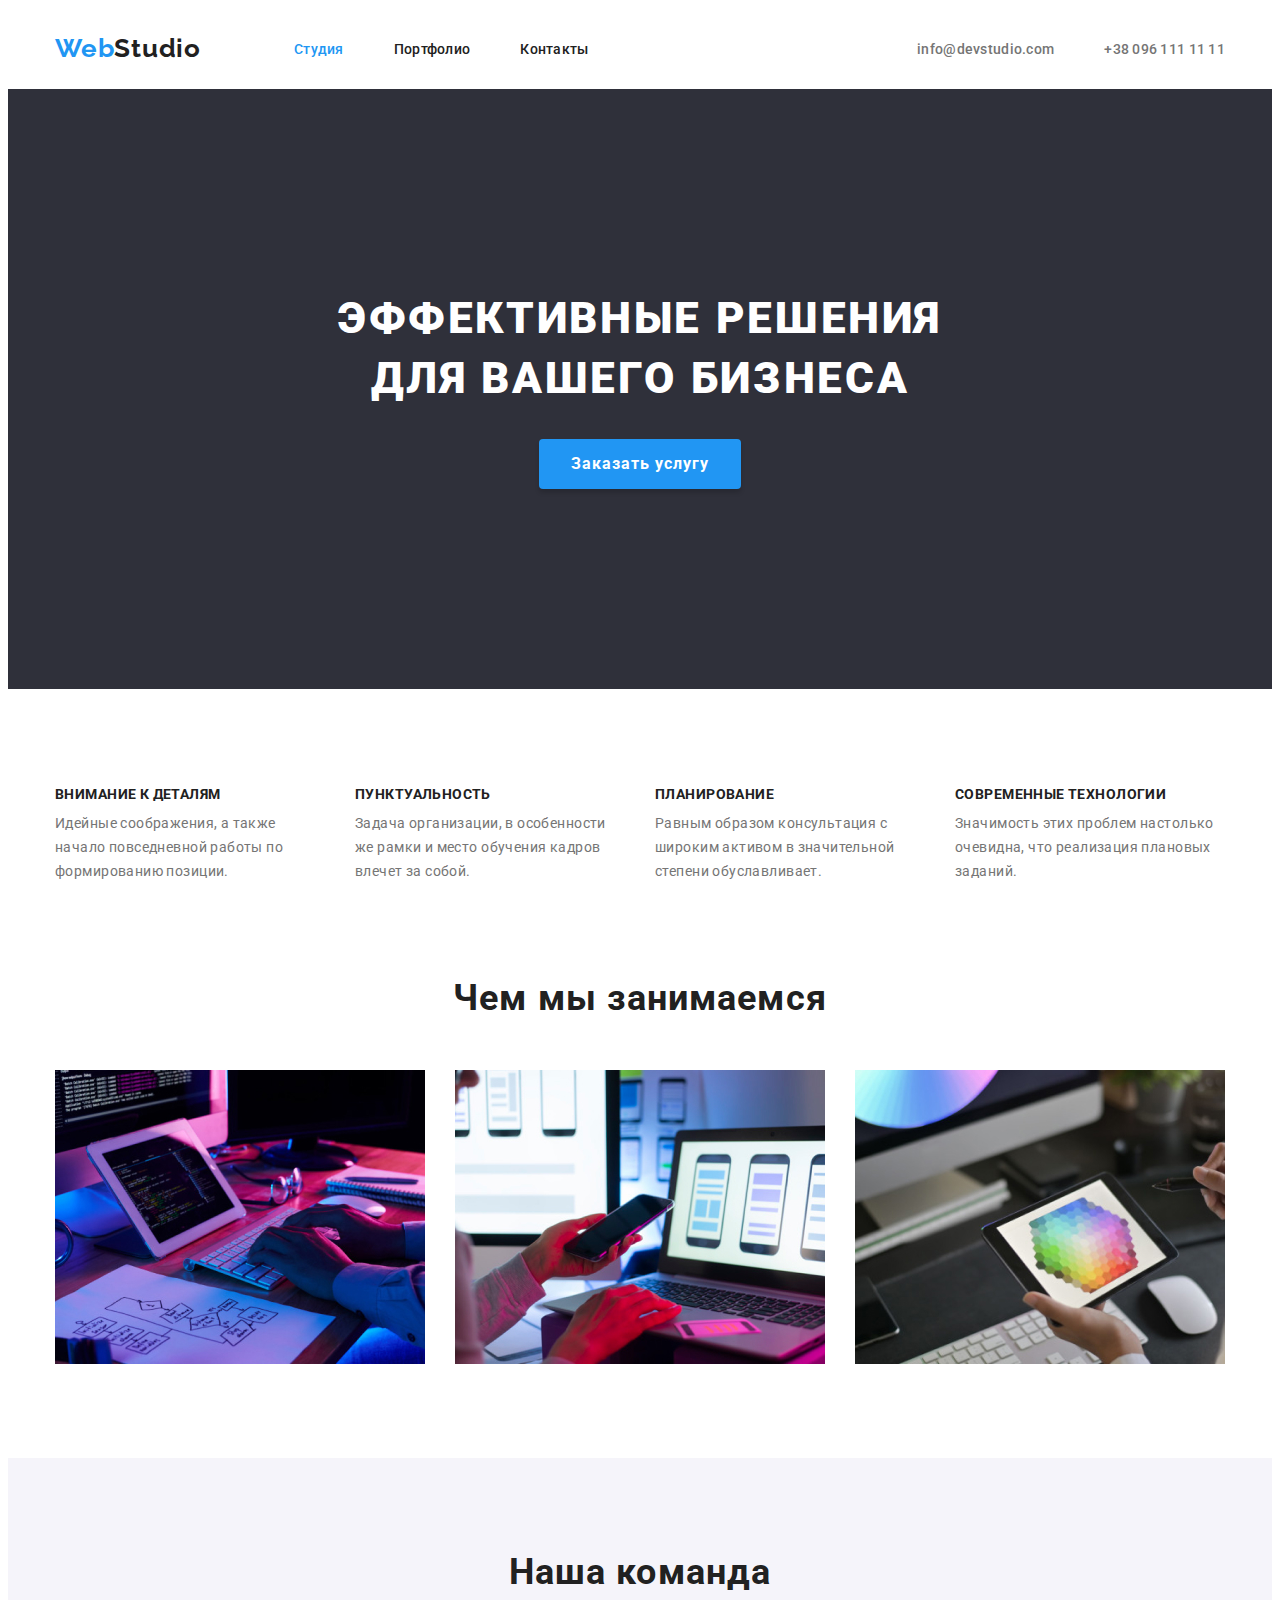
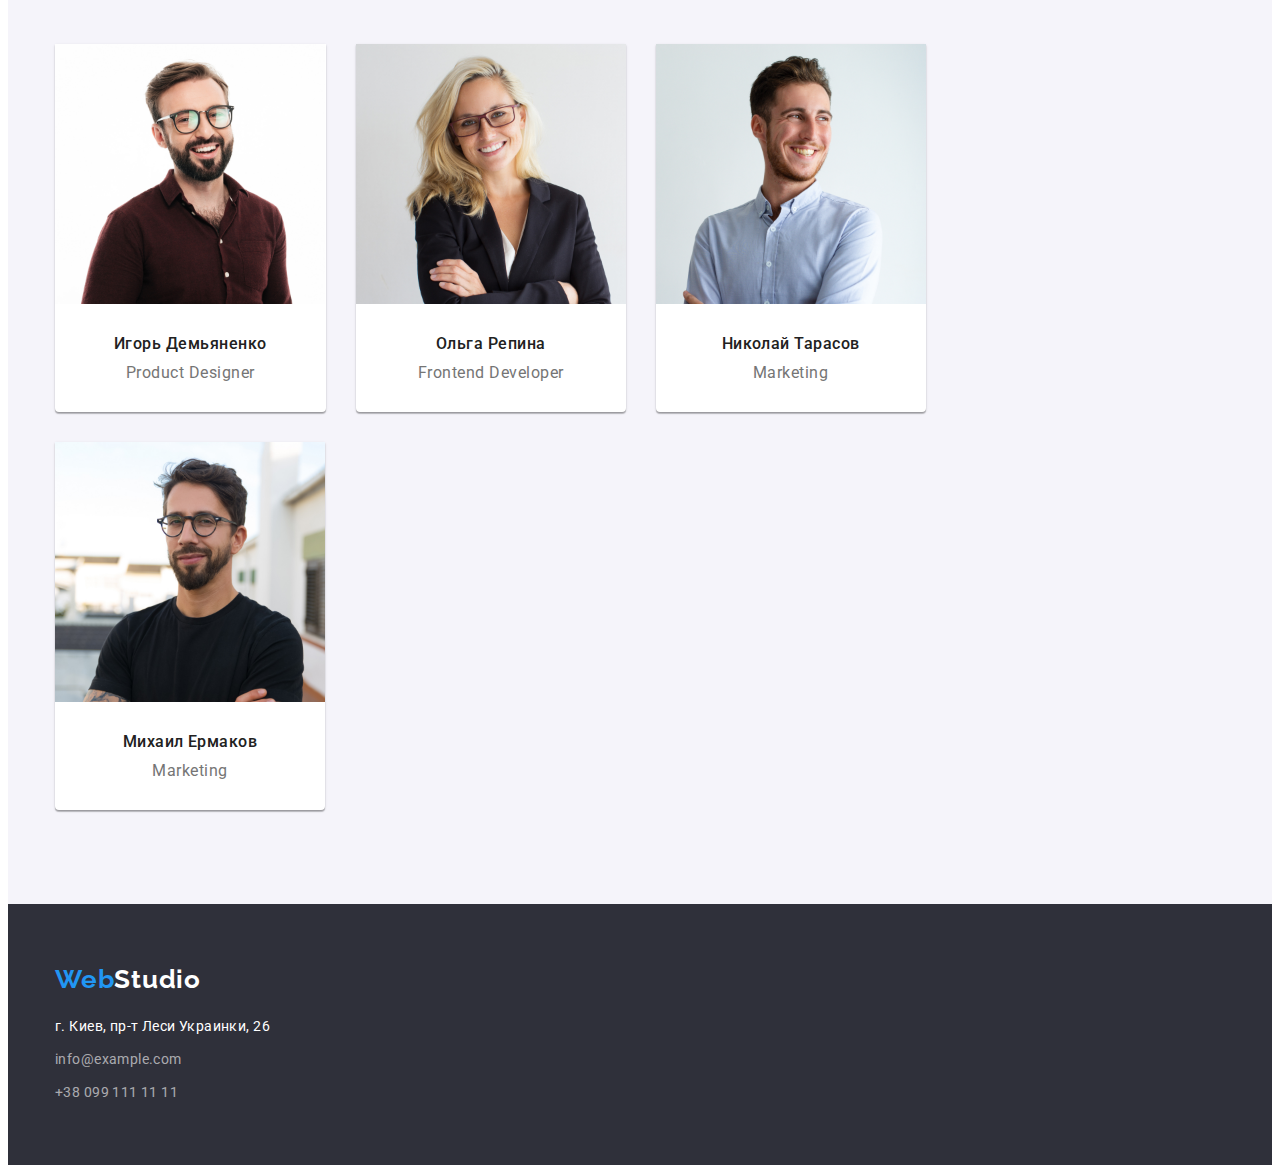
==== index.html @ ead6dd15 "1" ====
<!DOCTYPE html>
<html lang="en">

<head>
  <meta charset="UTF-8">
  <meta name="viewport" content="width=device-width, initial-scale=1.0">
  
  <link rel="preconnect" href="https://fonts.gstatic.com">
  <link href="https://fonts.googleapis.com/css2?family=Raleway:wght@700&family=Roboto:wght@400;500;700;900&display=swap"
    rel="stylesheet">
  
  <link rel="stylesheet" href="https://cdnjs.cloudflare.com/ajax/libs/modern-normalize/1.0.0/modern-normalize.min.css"
    integrity="sha512-ISS7cAi1PEhQ8jnbJpJZMd29NlhNj4AWYyLOSp2CE/CsHxTCu+r+t0D2yoJudVrd0/8fTVPUVDzY5Tvli75u/g=="
    crossorigin="anonymous" />
  
  <title>Главная</title>
  <link rel="stylesheet" href="./css/global.css">
  <link rel="stylesheet" href="./css/index.css">
</head>

<body>
<!-- Header -->
  <header class="page-header">
    <div class="head-container">
      <nav class="header-nav">
    <!-- Лого -->
          <a class="logo-web" href="./index.html">Web<span class="logo-studio-black">Studio</span></a>
    <!-- Навигация -->
          <ul class="nav-list">
            <li><a class="nav-menu current" href="">Студия</a></li>
            <li><a class="nav-menu" href="./Portfolio.html">Портфолио</a></li>
            <li><a class="nav-menu" href="">Контакты</a></li>
          </ul>
      </nav>
<!-- Контакты -->
      <ul class="nav-contacts-list">
        <li><a class="nav-contacts" href="mailto:info@devstudio.com">info@devstudio.com</a></li>
        <li><a class="nav-contacts" href="tel:+380961111111">+38 096 111 11 11</a></li>  
      </ul>
    </div>

  </header>

<!-- Main -->
  <main>
<!-- Hero -->

    <section class="hero">
      <div class="container">
        <h1 class="hero-title" >Эффективные решения для вашего бизнеса</h1>
        <a class="hero-link" href="">Заказать услугу</a>
    </div>
    </section>
  
<!-- Наши принципы -->
  <section class="tenet">
    <div class="container">
      <h2 class="visually-hidden">Наши принципы</h2>
      
      <ul class="tenet-list">

        <li class="tenet-list-items">
          <h2 class="tenet-title">Внимание к деталям</h2>
          <p class="tenet-description">Идейные соображения, а также начало повседневной работы по формированию позиции.</p>
        </li>

        <li class="tenet-list-items">
          <h2 class="tenet-title">Пунктуальность</h2>
          <p class="tenet-description">Задача организации, в особенности же рамки и место обучения кадров влечет за собой.</p>
        </li>

        <li class="tenet-list-items">
          <h2 class="tenet-title">Планирование</h2>
          <p class="tenet-description">Равным образом консультация с широким активом в значительной степени обуславливает.</p>
        </li>

        <li class="tenet-list-items">
          <h2 class="tenet-title">Современные технологии</h2>
          <p class="tenet-description">Значимость этих проблем настолько очевидна, что реализация плановых заданий.</p>
        </li>

      </ul>
    </div>
  </section>
    

<!-- Чем мы занимаемся -->
<section class="activities">
    <div class="container">
      <h2 class="activities-title">Чем мы занимаемся</h2>
      <ul class="activities-photos">
        <li><img class="activities-img" src="./images/3-1.jpg" alt="" width="370"></li>
        <li><img class="activities-img" src="./images/3-2.jpg" alt="" width="370"></li>
        <li><img class="activities-img" src="./images/3-3.jpg" alt="" width="370"></li>
      </ul>
    </div>
    
  </section>

  <!-- Команда -->
  <section class="team">
      <div class="container">
        <h2 class="team-title">Наша команда</h2>
          <ul class="team-list">

        <!-- 1-й член команды -->
            <li class="team-unit">
              <img class="team-unit-img" src="./images/4-1.jpg" alt="фото Игорь Демьяненко" width="270">
              <div class="team-descripion-block">
              
                <h3 class="team-member">Игорь Демьяненко</h3>
                <p class="team-position">Product Designer</p>
              </div>
            </li>

        <!-- 2-й член команды -->
            <li class="team-unit">
              <img class="team-unit-img" src="./images/4-2.jpg" alt="фото Ольга Репина" width="270">
              <div class="team-descripion-block">
              <h3 class="team-member">Ольга Репина</h3>
              <p class="team-position">Frontend Developer</p>
              </div>
            </li>

        <!-- 3-й член команды -->
            <li class="team-unit">
              <img class="team-unit-img" src="./images/4-3.jpg" alt="фото Николай Тарасов" width="270">
              <div class="team-descripion-block">
              <h3 class="team-member">Николай Тарасов</h3>
              <p class="team-position">Marketing</p>
              </div>
            </li>

        <!-- 4-й член команды -->   
            <li class="team-unit">
              <img class="team-unit-img" src="./images/4-4.jpg" alt="фото Михаил Ермаков" width="270">
              <div class="team-descripion-block">
              <h3 class="team-member">Михаил Ермаков</h3>
              <p class="team-position">Marketing</p>
              </div>
            </li>

        <!-- 5-й член команды -->
            <!-- <li class="team-unit">
              <img class="team-unit-img" src="./images/4-4.jpg" alt="фото Михаил Ермаков" width="270">
              <div class="team-descripion-block">
                <h3 class="team-member">Михаил Ермаков</h3>
                <p class="team-position">Marketing</p>
              </div>
            </li> -->
        </ul>
      </div>
  </section>
      
</main>

  <!-- Футер -->
  <footer class="footer-main">
    <div class="footer-container">

      <!-- Логотип -->
        <a class="logo-web-footer" href="./index.html">Web<span class="logo-studio-white">Studio</span></a>
      
      <!-- Адрес -->
        <address class="address-block">
            <span class="footer-address">г. Киев, пр-т Леси Украинки, 26</span> 

                <ul class="footer-address-list"> 
                  <li><a class="footer-mail" href="mailto:info@devstudio.com">info@example.com</a></li>
                  <li><a class="footer-phone" href="tel:+380961111111">+38 099 111 11 11</a></li>
                </ul>
    </address>
    </div>

  </footer>

</body>

</html>
---- css/global.css ----
:root {
  /* Цвет шрифта*/
  --gray-text-color: #757575;
  --black-text-color: #212121;
  --select-color: #2196f3;
  --white-text-color: #ffffff;
  --footer-mail-phone: rgba(255, 255, 255, 0.6);
  /* Цвет фона, кнопок ... */
  --header-border-line: #ececec;
  --background-hero-footer: #2f303a;
  --background-team: #f5f4fa;
  --background-button: #f5f4fa;
  --background-project-list: #ffffff;
  --border-project-list: #eeeeee;
}

*,
*::before,
*::after {
  box-sizing: border-box;
}

body {
  font-family: 'Roboto', sans-serif;
  font-style: normal;
}

img {
  max-width: 100%;
  height: auto;
}

/* Обнуление некоторых стилей */
h1,
h2,
h3,
p,
ul {
  list-style: none;
  margin-top: 0;
  margin-bottom: 0;
  padding-left: 0;
}

a {
  text-decoration: none;
}

/* Эталонный контейнер */
.container {
  width: 1200px;
  padding: 0 15px;
  margin: 0 auto;
  /* outline: 1px solid red; */
}

/* Контейнер шапки */
.page-header {
  padding-top: 25px;
  padding-bottom: 25px;
}

.head-container {
  width: 1200px;
  padding: 0 15px;
  margin: 0 auto;
  display: flex;
  justify-content: space-between;
  /* outline: 1px solid red; */
}

.nav-list,
.nav-contacts-list,
.header-nav {
  display: flex;
  align-items: center;
}

.nav-list li:not(:first-child) {
  margin-left: 50px;
}

.nav-contacts-list li:last-child {
  margin-left: 50px;
}

.visually-hidden {
  position: absolute;
  width: 1px;
  height: 1px;
  margin: -1px;
  border: 0;
  padding: 0;

  white-space: nowrap;
  clip-path: inset(100%);
  clip: rect(0 0 0 0);
  overflow: hidden;
}

.logo-web,
.logo-web-footer,
.logo-studio-black {
  font-family: 'Raleway', sans-serif;
}

.logo-web,
.logo-web-footer {
  font-weight: bold;
  font-size: 26px;
  line-height: 1.19;
  letter-spacing: 0.03em;
  color: var(--select-color);
}

.logo-web {
  margin-right: 93px;
}
.logo-studio-black {
  font-weight: bold;
  font-size: 26px;
  line-height: 1.19;
  letter-spacing: 0.03em;
  color: var(--black-text-color);
}

.nav-menu {
  font-weight: 500;
  font-size: 14px;
  line-height: 1.14;
  letter-spacing: 0.02em;
  color: var(--black-text-color);
}

.nav-menu:hover,
.nav-menu:focus,
.nav-contacts:hover,
.nav-contacts:focus {
  color: var(--select-color);
}

.nav-contacts {
  font-weight: 500;
  font-size: 14px;
  line-height: 1.14;
  letter-spacing: 0.02em;
  color: var(--gray-text-color);
}

/* Footer */

.footer-main {
  background: var(--background-hero-footer);
  padding-top: 60px;
  padding-bottom: 60px;
  display: block;
}

.logo-web-footer {
  margin-bottom: 20;
}

.footer-container {
  display: block;
  width: 1200px;
  margin-right: auto;
  margin-left: auto;
  padding: 0 15px;
  /* outline: 1px solid red; */
}

.address-block {
  margin-top: 20px;
}

.footer-address {
  font-style: normal;
  font-weight: normal;
  font-size: 14px;
  line-height: 1.71;
  letter-spacing: 0.03em;
  color: var(--white-text-color);
  margin-top: 20px;
}
.footer-address-list li {
  margin-top: 9px;
}

/* Стили Footer link */
.footer-mail,
.footer-phone {
  font-weight: normal;
  font-style: normal;
  font-size: 14px;
  line-height: 1.71;
  letter-spacing: 0.03em;
  color: var(--footer-mail-phone);
}
---- css/index.css ----
.head-container {
  display: flex;
  justify-content: space-between;
}

.nav-menu.current {
  color: var(--select-color);
}

.logo-studio-white {
  color: var(--white-text-color);
}

/* Hero */

.hero {
  background-color: var(--background-hero-footer);
  text-align: center;
  padding-top: 200px;
  padding-bottom: 200px;
}

.hero-title {
  width: 696px;
  font-weight: 900;
  font-size: 44px;
  line-height: 1.36;
  letter-spacing: 0.06em;
  text-transform: uppercase;
  color: var(--white-text-color);
  margin-left: auto;
  margin-right: auto;
  margin-bottom: 30px;
}

.hero-link {
  display: inline-block;
  min-width: 200px;
  font-weight: bold;
  font-size: 16px;
  line-height: 1.87;
  letter-spacing: 0.06em;
  color: var(--white-text-color);
  background-color: var(--select-color);
  box-shadow: 0px 4px 4px rgba(0, 0, 0, 0.15);
  border-radius: 4px;
  padding: 10px 32px;
}

/* Наши принципы */

.tenet {
  font-weight: normal;
  font-size: 14px;
  line-height: 1.71;
  letter-spacing: 0.03em;
  padding-top: 94px;
  padding-bottom: 94px;
  color: var(--gray-text-color);
}

.tenet-list {
  display: flex;
}

.tenet-list .tenet-list-items {
  width: 270px;
}

.tenet-list .tenet-list-items:not(:last-child) {
  margin-right: 30px;
}

.tenet-title {
  display: inline-block;
  font-weight: bold;
  font-size: 14px;
  line-height: 1.14;
  letter-spacing: 0.03em;
  text-transform: uppercase;
  color: var(--black-text-color);
  margin-bottom: 10px;
}

.tenet-description {
  font-weight: normal;
  font-size: 14px;
  line-height: 1.71;
  letter-spacing: 0.03em;
}

/* Чем мы занимаемся */

.activities {
  padding-bottom: 94px;
}

.activities-photos {
  display: flex;
  justify-content: space-between;
}

.activities-img {
  display: block;
}

.activities-title,
.team-title {
  font-weight: bold;
  font-size: 36px;
  line-height: 1.16;
  text-align: center;
  letter-spacing: 0.03em;
  color: var(--black-text-color);
  margin-bottom: 50px;
}

/* Команда */
.team {
  background-color: var(--background-team);
  padding-top: 94px;
  padding-bottom: 94px;
}

.team-list {
  display: flex;
  flex-wrap: wrap;
  text-align: center;
  margin-bottom: -30px;
  /* justify-content: space-between; */
}

.team-unit {
  width: calc(1170 - 90) / 4;
  /* height: 368px; */
  background: var(--background-project-list);
  box-shadow: 0px 1px 3px rgba(0, 0, 0, 0.12), 0px 1px 1px rgba(0, 0, 0, 0.14),
    0px 2px 1px rgba(0, 0, 0, 0.2);
  border-radius: 0px 0px 4px 4px;
  margin-right: 30px;
  margin-bottom: 30px;
}

.team-unit-img {
  display: block;
}

/* .team-unit:not(:last-child) */
/* margin-bottom: 30px; */

.team-unit:nth-child(4n) {
  margin-right: 0px;
}
.team-descripion-block {
  padding: 30px 59px;
  /* text-align: center; */
}

.team-member {
  font-weight: 500;
  font-size: 16px;
  line-height: 1.19;
  letter-spacing: 0.03em;
  color: var(--black-text-color);
  margin-bottom: 10px;
}

.team-position {
  font-weight: normal;
  font-size: 16px;
  line-height: 1.19;
  letter-spacing: 0.03em;
  color: var(--gray-text-color);
}
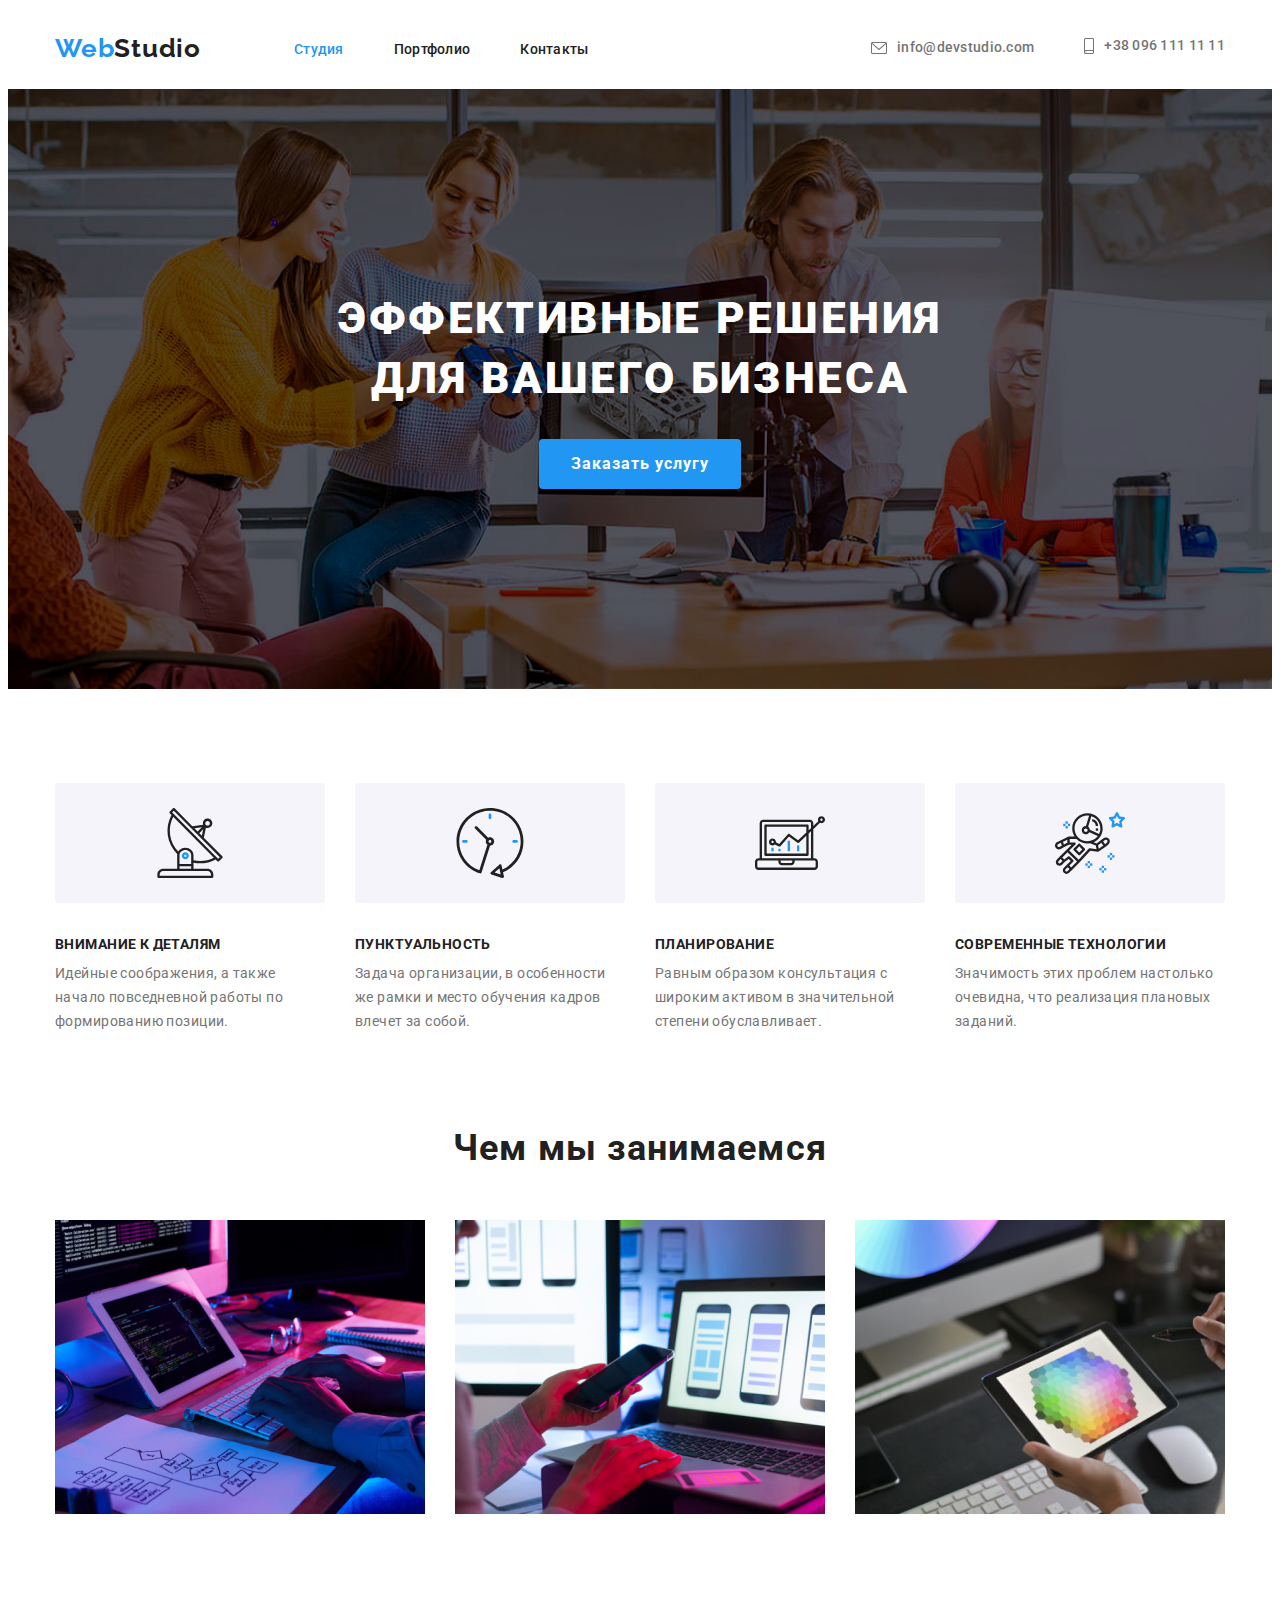
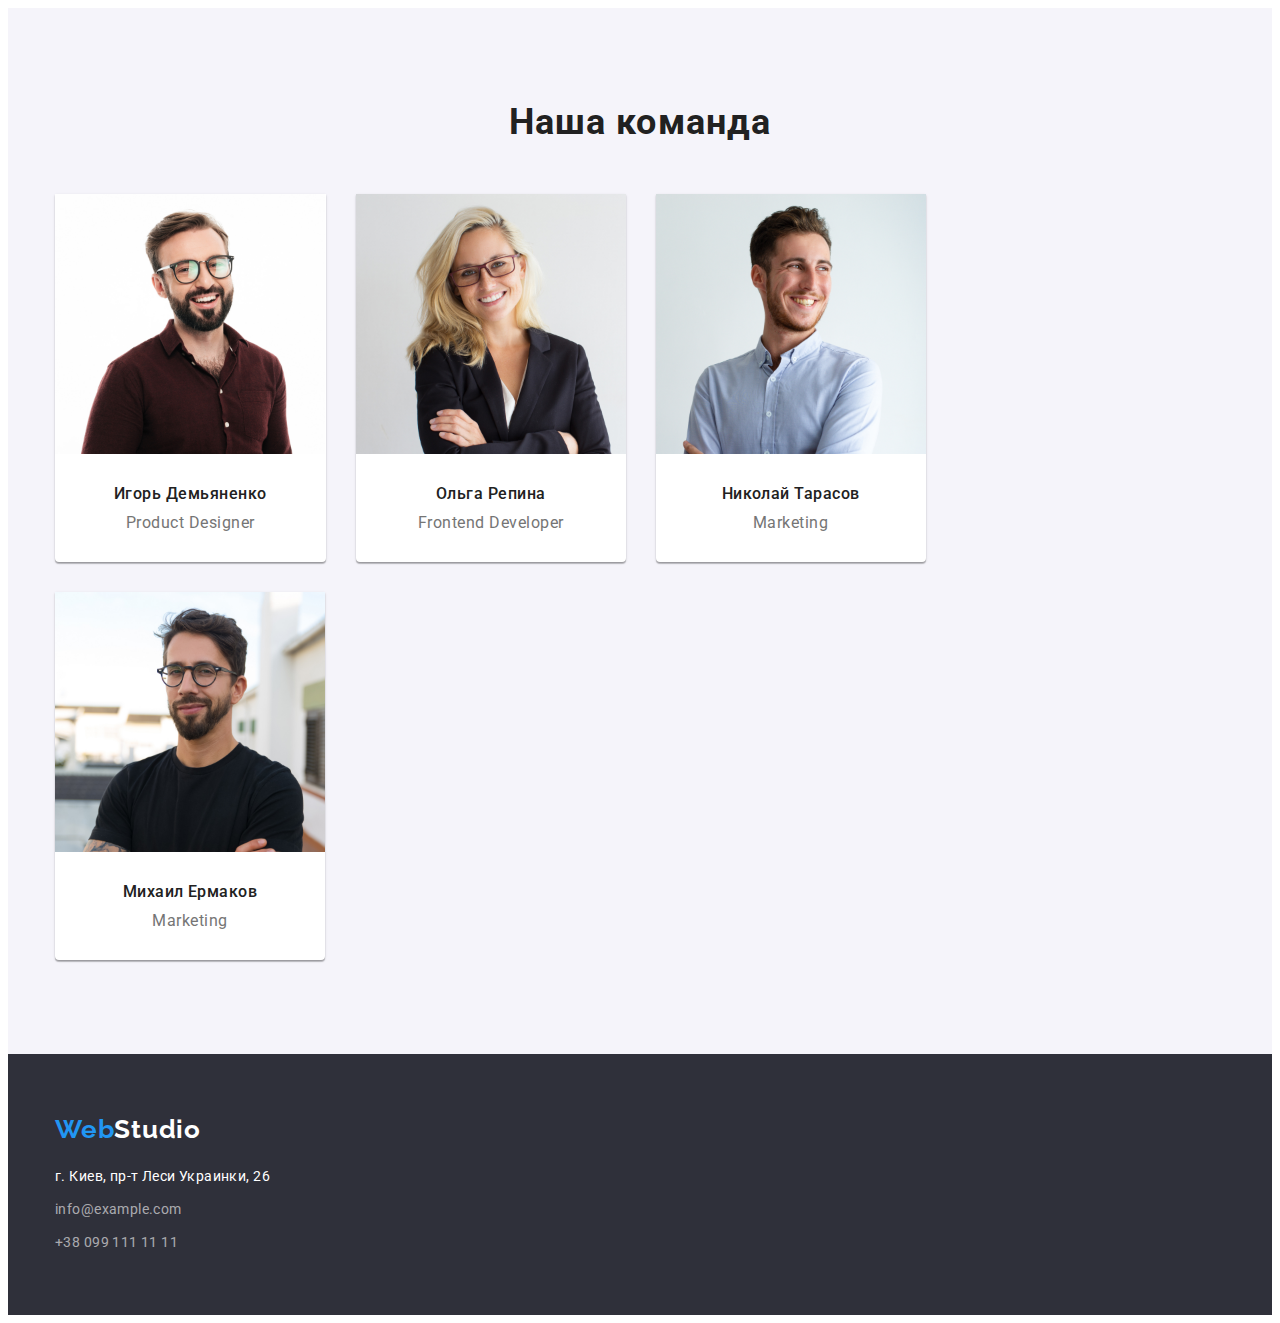
==== commit b60926d0: "1" ====
--- a/index.html
+++ b/index.html
@@ -34,8 +34,8 @@
       </nav>
 <!-- Контакты -->
       <ul class="nav-contacts-list">
-        <li><a class="nav-contacts" href="mailto:info@devstudio.com">info@devstudio.com</a></li>
-        <li><a class="nav-contacts" href="tel:+380961111111">+38 096 111 11 11</a></li>  
+        <li><a class="nav-contacts-mail" href="mailto:info@devstudio.com">info@devstudio.com</a></li>
+        <li><a class="nav-contacts-phone" href="tel:+380961111111">+38 096 111 11 11</a></li>  
       </ul>
     </div>
 
@@ -43,8 +43,8 @@
 
 <!-- Main -->
   <main>
+
 <!-- Hero -->
-
     <section class="hero">
       <div class="container">
         <h1 class="hero-title" >Эффективные решения для вашего бизнеса</h1>
@@ -59,22 +59,22 @@
       
       <ul class="tenet-list">
 
-        <li class="tenet-list-items">
+        <li class="tenet-list-items antenna">
           <h2 class="tenet-title">Внимание к деталям</h2>
           <p class="tenet-description">Идейные соображения, а также начало повседневной работы по формированию позиции.</p>
         </li>
 
-        <li class="tenet-list-items">
+        <li class="tenet-list-items clock">
           <h2 class="tenet-title">Пунктуальность</h2>
           <p class="tenet-description">Задача организации, в особенности же рамки и место обучения кадров влечет за собой.</p>
         </li>
 
-        <li class="tenet-list-items">
+        <li class="tenet-list-items diagram">
           <h2 class="tenet-title">Планирование</h2>
           <p class="tenet-description">Равным образом консультация с широким активом в значительной степени обуславливает.</p>
         </li>
 
-        <li class="tenet-list-items">
+        <li class="tenet-list-items astronaut">
           <h2 class="tenet-title">Современные технологии</h2>
           <p class="tenet-description">Значимость этих проблем настолько очевидна, что реализация плановых заданий.</p>
         </li>
--- a/css/global.css
+++ b/css/global.css
@@ -132,14 +132,10 @@
   color: var(--black-text-color);
 }
 
-.nav-menu:hover,
-.nav-menu:focus,
-.nav-contacts:hover,
-.nav-contacts:focus {
-  color: var(--select-color);
-}
-
-.nav-contacts {
+.nav-contacts-mail,
+.nav-contacts-phone {
+  display: inline-flex;
+  align-items: center;
   font-weight: 500;
   font-size: 14px;
   line-height: 1.14;
@@ -147,7 +143,49 @@
   color: var(--gray-text-color);
 }
 
-/* Footer */
+.nav-contacts-mail::before {
+  content: '';
+  width: 16px;
+  height: 12px;
+  /* background-color: red; */
+  background-size: contain;
+  background-repeat: no-repeat;
+  background-image: url(../images/icons/email.svg);
+  margin-right: 10px;
+}
+
+.nav-contacts-phone::before {
+  content: '';
+  width: 10px;
+  height: 16px;
+  /* background-color: red; */
+  background-size: contain;
+  background-repeat: no-repeat;
+  background-image: url(../images/icons/smartphone.svg);
+  margin-right: 10px;
+}
+
+.nav-menu:hover,
+.nav-menu:focus,
+.nav-contacts-mail:hover,
+.nav-contacts-mail:focus,
+.nav-contacts-phone:hover,
+.nav-contacts-phone:focus
+/* .nav-contacts::before:hover { */ {
+  color: var(--select-color);
+}
+
+/* .nav-contacts-mail:hover::before {
+  background-image: url(../images/icons/email-selected2.svg);
+  background-repeat: no-repeat;
+  align-items: center;
+}
+
+.nav-contacts-phone:hover::before {
+  background-image: url(../images/icons/smartphone-selected.svg);
+  background-repeat: no-repeat;
+  align-items: center;
+} */
 
 .footer-main {
   background: var(--background-hero-footer);
--- a/css/index.css
+++ b/css/index.css
@@ -15,6 +15,12 @@
 
 .hero {
   background-color: var(--background-hero-footer);
+  background-image: linear-gradient(rgba(0, 0, 0, 40%), rgba(0, 0, 0, 40%)),
+    url(../images/background/background-hero.jpg);
+  max-width: 1600px;
+  margin: auto;
+  background-repeat: no-repeat;
+  background-position: center;
   text-align: center;
   padding-top: 200px;
   padding-bottom: 200px;
@@ -71,6 +77,34 @@
   margin-right: 30px;
 }
 
+.tenet-list-items::before {
+  content: '';
+  display: block;
+  height: 120px;
+  border-radius: 4px;
+  margin-bottom: 30px;
+  background-color: #f5f4fa;
+  background-repeat: no-repeat;
+  background-position: center;
+  background-size: 70px 70px;
+}
+
+.antenna::before {
+  background-image: url(../images/icons/antenna1.svg);
+}
+
+.clock::before {
+  background-image: url(../images/icons/clock.svg);
+}
+
+.diagram::before {
+  background-image: url(../images/icons/diagram.svg);
+}
+
+.astronaut::before {
+  background-image: url(../images/icons/astronaut.svg);
+}
+
 .tenet-title {
   display: inline-block;
   font-weight: bold;
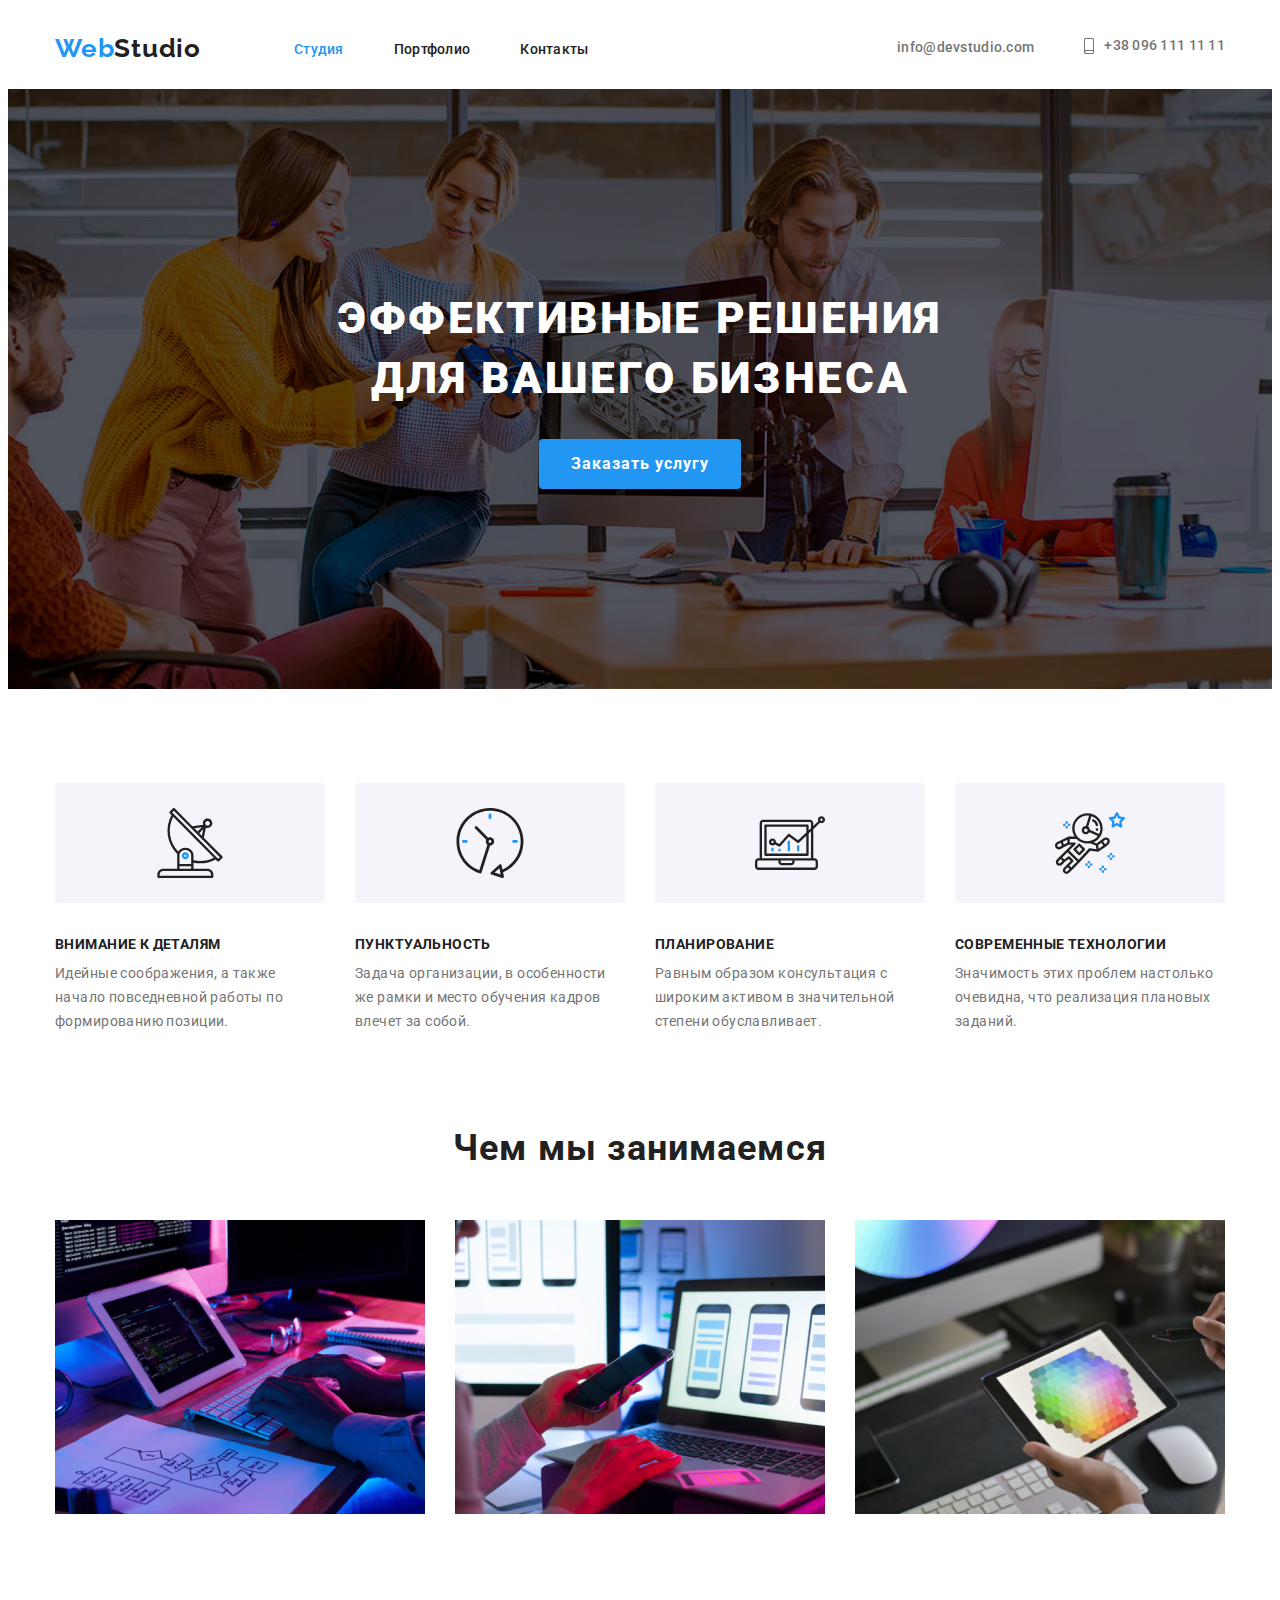
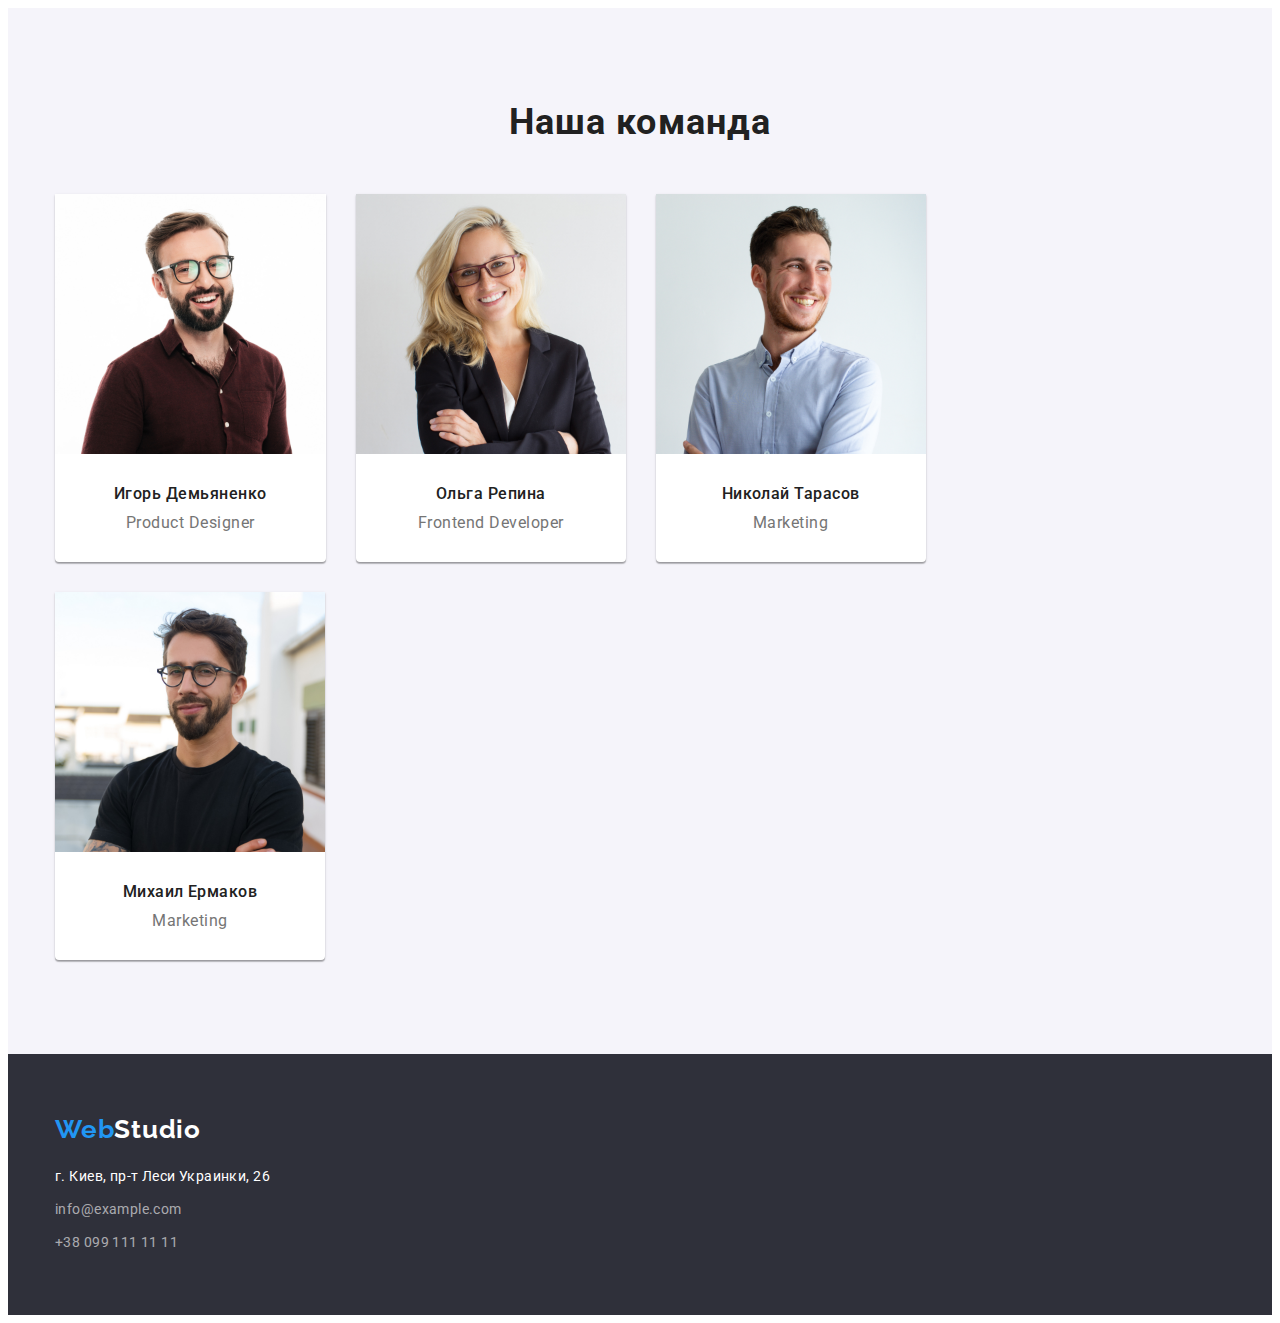
==== commit e63ba0f7: "1" ====
--- a/index.html
+++ b/index.html
@@ -34,7 +34,12 @@
       </nav>
 <!-- Контакты -->
       <ul class="nav-contacts-list">
-        <li><a class="nav-contacts-mail" href="mailto:info@devstudio.com">info@devstudio.com</a></li>
+        <li><a class="nav-contacts-mail" href="mailto:info@devstudio.com">
+          <svg width="16" height="12" viewBox="0 0 16 12" fill="none" xmlns="http://www.w3.org/2000/svg">
+            <path
+              d="M14.5 0H1.50001C0.672854 0 0 0.672853 0 1.50001V10.5C0 11.3271 0.672854 12 1.50001 12H14.5C15.3271 12 16 11.3271 16 10.5V1.50001C16 0.672853 15.3271 0 14.5 0ZM14.5 0.999994C14.5679 0.999994 14.6325 1.01409 14.6916 1.0387L8 6.83838L1.30833 1.0387C1.36742 1.01412 1.43204 0.999994 1.49998 0.999994H14.5ZM14.5 11H1.50001C1.22414 11 0.999996 10.7759 0.999996 10.5V2.09521L7.67236 7.87792C7.76661 7.95944 7.8833 7.99999 8 7.99999C8.1167 7.99999 8.23339 7.95948 8.32764 7.87792L15 2.09521V10.5C15 10.7759 14.7759 11 14.5 11Z" />
+          </svg>
+          info@devstudio.com</a></li>
         <li><a class="nav-contacts-phone" href="tel:+380961111111">+38 096 111 11 11</a></li>  
       </ul>
     </div>
--- a/css/index.css
+++ b/css/index.css
@@ -18,7 +18,8 @@
   background-image: linear-gradient(rgba(0, 0, 0, 40%), rgba(0, 0, 0, 40%)),
     url(../images/background/background-hero.jpg);
   max-width: 1600px;
-  margin: auto;
+  margin-left: auto;
+  margin-right: auto;
   background-repeat: no-repeat;
   background-position: center;
   text-align: center;
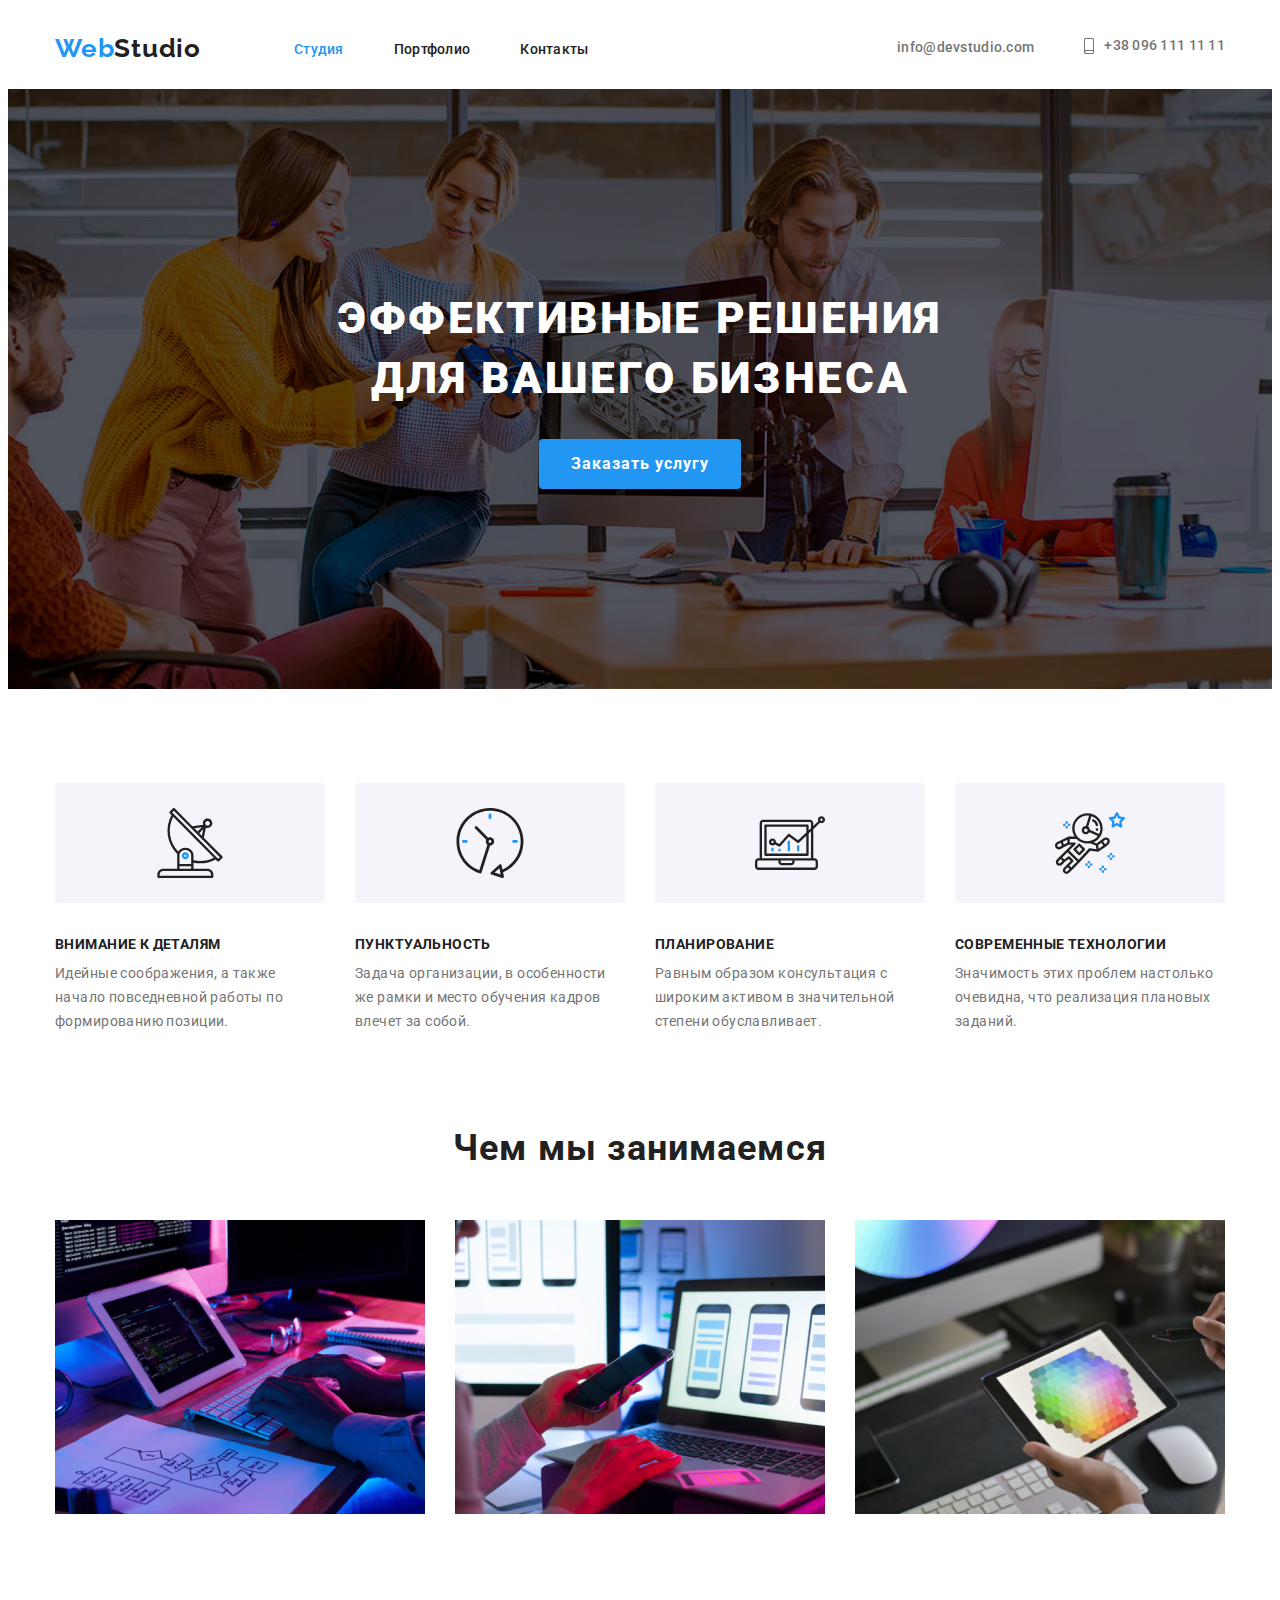
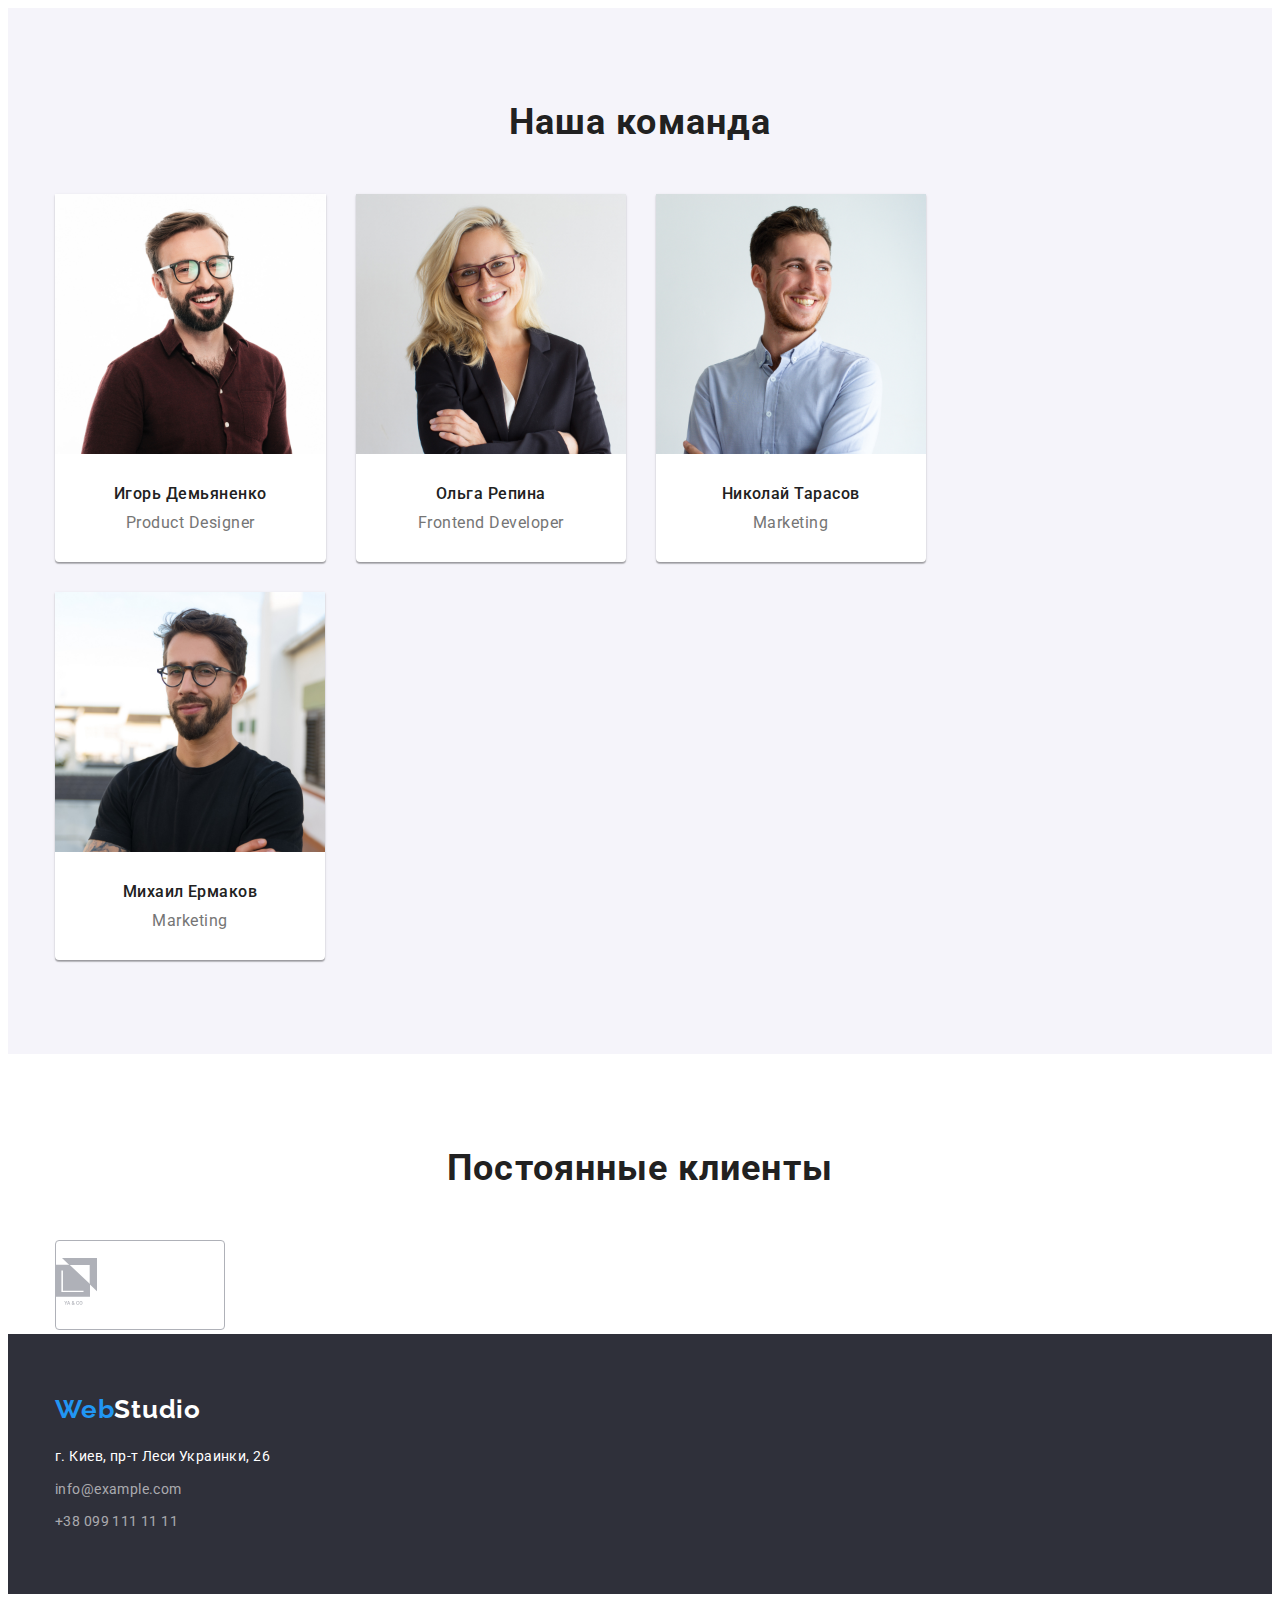
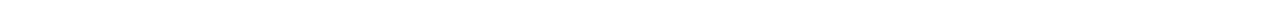
==== commit 81914c37: "1" ====
--- a/index.html
+++ b/index.html
@@ -156,7 +156,29 @@
         </ul>
       </div>
   </section>
-      
+
+  <!-- Постоянные клиенты -->
+  <section class="clients">
+    <div class="container">
+      <h2 class="clients-title">Постоянные клиенты</h2>
+      <ul class="clients-list">
+        <li>
+          <a class="client-link" href="">
+          <img src="./images/icons/client1.svg" alt="Клиент 1"> 
+          </a>
+        </li>
+        <li></li>
+        <li></li>
+        <li></li>
+        <li></li>
+        <li></li>
+      </ul>
+
+    </div>
+
+  </section>
+
+
 </main>
 
   <!-- Футер -->
--- a/css/index.css
+++ b/css/index.css
@@ -140,7 +140,8 @@
 }
 
 .activities-title,
-.team-title {
+.team-title,
+.clients-title {
   font-weight: bold;
   font-size: 36px;
   line-height: 1.16;
@@ -207,3 +208,23 @@
   letter-spacing: 0.03em;
   color: var(--gray-text-color);
 }
+
+/* Клиенты */
+
+.clients {
+  padding: 94px 0;
+}
+
+.clients-list {
+  display: flexbox;
+}
+
+.clients-list {
+  width: 170px;
+  height: 90px;
+  border: 1px solid #afb1b8;
+  box-sizing: border-box;
+  border-radius: 4px;
+  align-content: center;
+  position: absolute;
+}
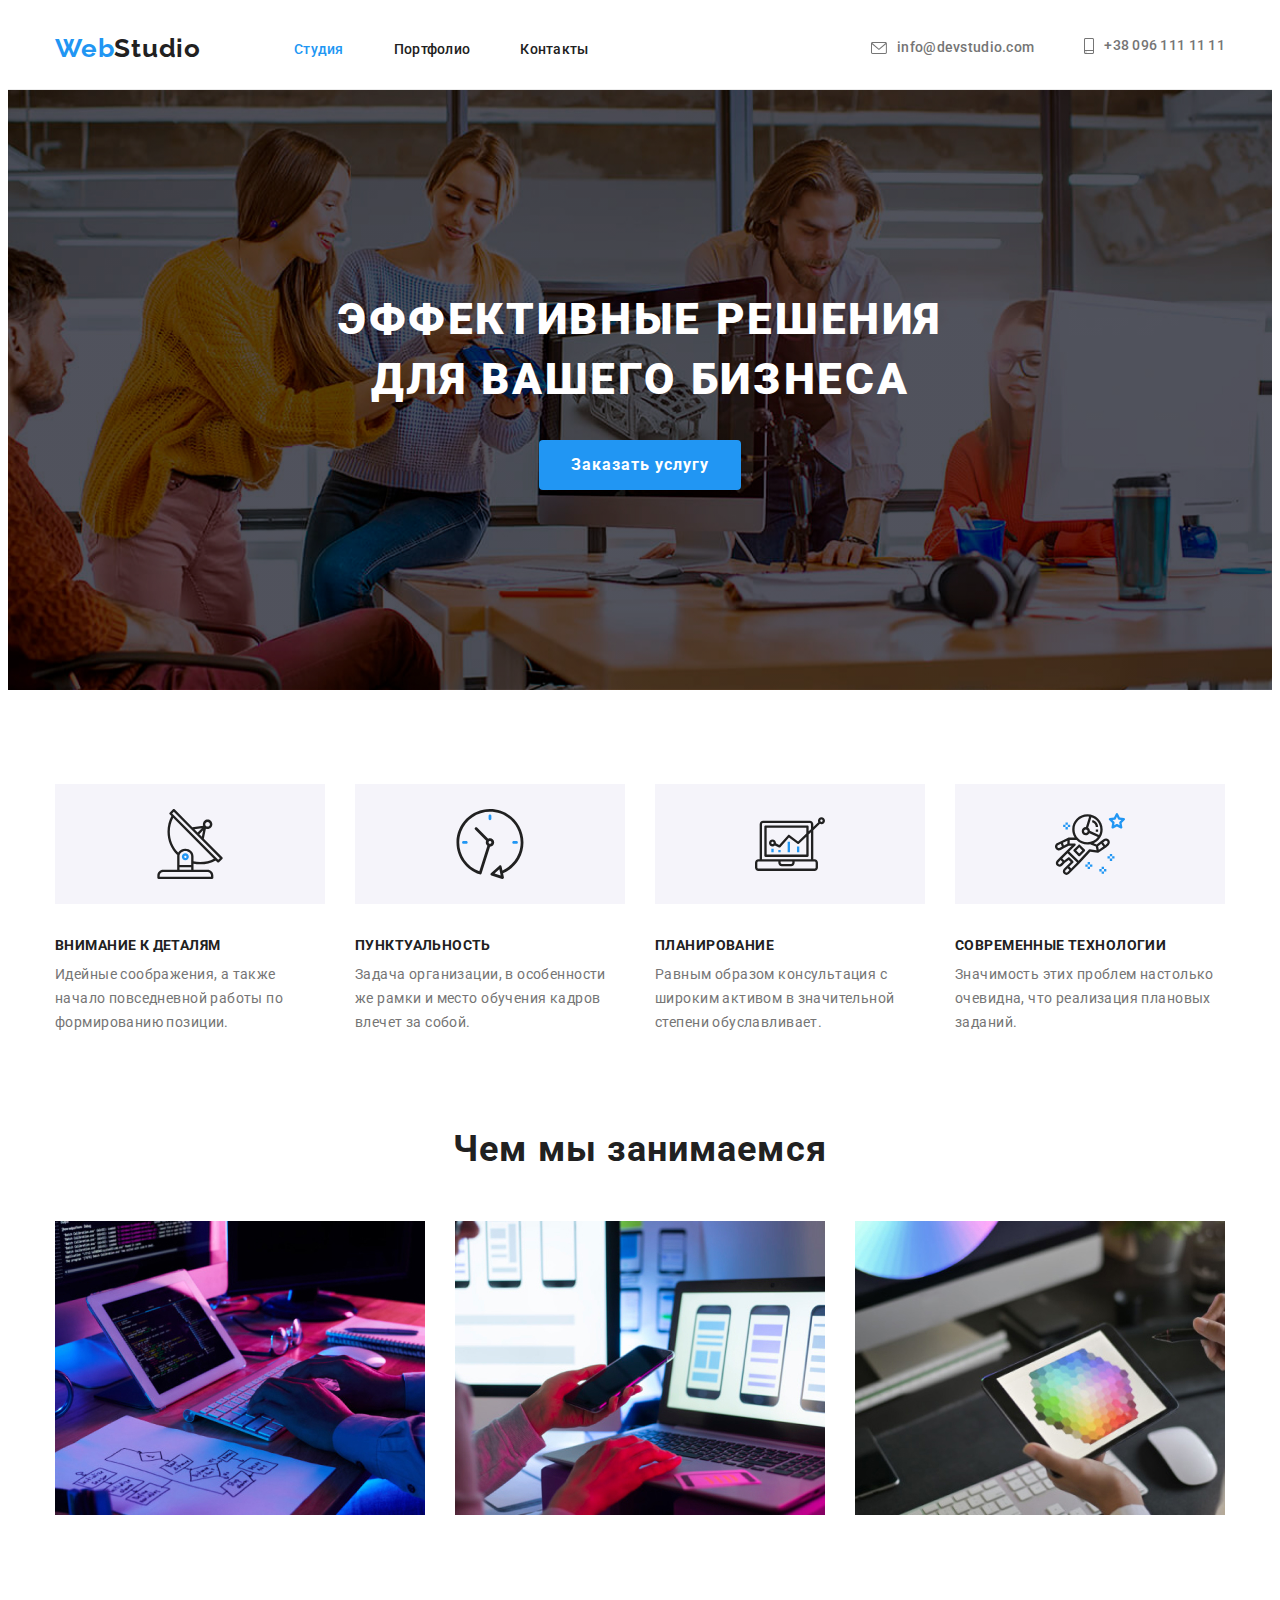
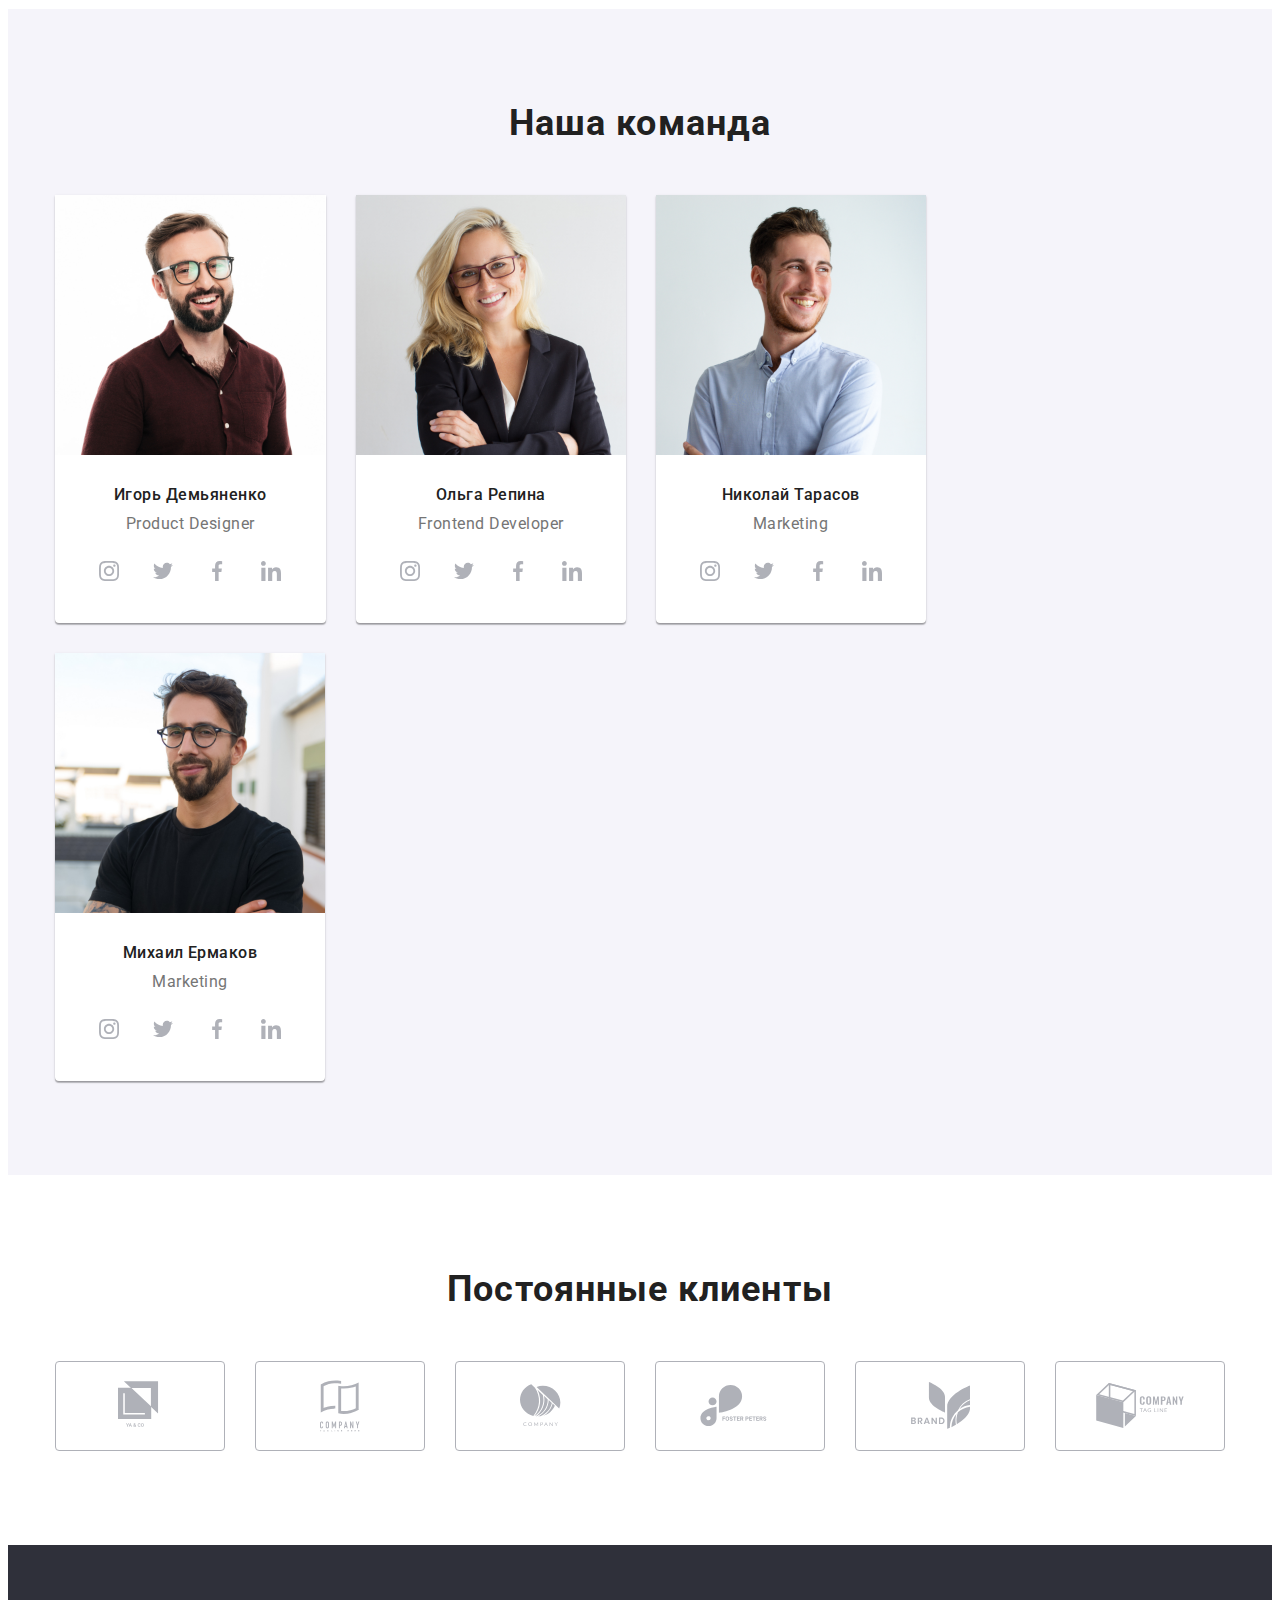
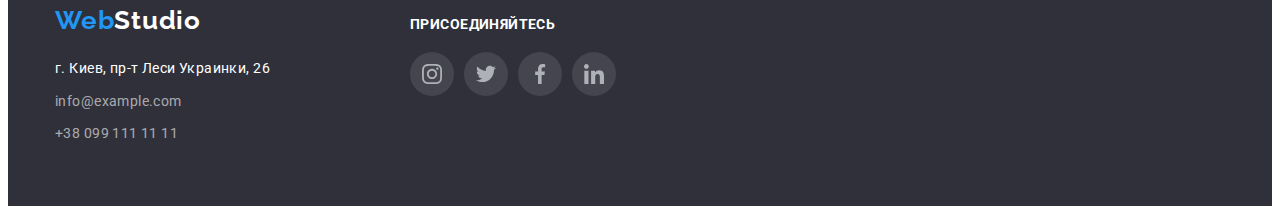
==== commit 62c09b66: "part3" ====
--- a/index.html
+++ b/index.html
@@ -14,8 +14,7 @@
     crossorigin="anonymous" />
   
   <title>Главная</title>
-  <link rel="stylesheet" href="./css/global.css">
-  <link rel="stylesheet" href="./css/index.css">
+  <link rel="stylesheet" href="./css/styles.css">
 </head>
 
 <body>
@@ -35,12 +34,15 @@
 <!-- Контакты -->
       <ul class="nav-contacts-list">
         <li><a class="nav-contacts-mail" href="mailto:info@devstudio.com">
-          <svg width="16" height="12" viewBox="0 0 16 12" fill="none" xmlns="http://www.w3.org/2000/svg">
-            <path
-              d="M14.5 0H1.50001C0.672854 0 0 0.672853 0 1.50001V10.5C0 11.3271 0.672854 12 1.50001 12H14.5C15.3271 12 16 11.3271 16 10.5V1.50001C16 0.672853 15.3271 0 14.5 0ZM14.5 0.999994C14.5679 0.999994 14.6325 1.01409 14.6916 1.0387L8 6.83838L1.30833 1.0387C1.36742 1.01412 1.43204 0.999994 1.49998 0.999994H14.5ZM14.5 11H1.50001C1.22414 11 0.999996 10.7759 0.999996 10.5V2.09521L7.67236 7.87792C7.76661 7.95944 7.8833 7.99999 8 7.99999C8.1167 7.99999 8.23339 7.95948 8.32764 7.87792L15 2.09521V10.5C15 10.7759 14.7759 11 14.5 11Z" />
+          <svg class="mail-icon">
+            <use href="./images/icons/icons.svg#email"></use>
           </svg>
           info@devstudio.com</a></li>
-        <li><a class="nav-contacts-phone" href="tel:+380961111111">+38 096 111 11 11</a></li>  
+        <li><a class="nav-contacts-phone" href="tel:+380961111111">
+          <svg class="phone-icon">
+            <use href="./images/icons/icons.svg#smartphone"></use>
+          </svg>
+          +38 096 111 11 11</a></li>  
       </ul>
     </div>
 
@@ -64,22 +66,42 @@
       
       <ul class="tenet-list">
 
-        <li class="tenet-list-items antenna">
+        <li class="tenet-list-items">
+         <div class="tenet-picture">
+           <svg class="tenet-svg" width="70" height="70">
+             <use href="./images/icons/icons.svg#antenna1"></use>
+           </svg>
+         </div>
           <h2 class="tenet-title">Внимание к деталям</h2>
           <p class="tenet-description">Идейные соображения, а также начало повседневной работы по формированию позиции.</p>
         </li>
 
-        <li class="tenet-list-items clock">
+        <li class="tenet-list-items">
+          <div class="tenet-picture">
+            <svg class="tenet-svg" width="70" height="70">
+              <use href="./images/icons/icons.svg#clock"></use>
+            </svg>
+          </div>
           <h2 class="tenet-title">Пунктуальность</h2>
           <p class="tenet-description">Задача организации, в особенности же рамки и место обучения кадров влечет за собой.</p>
         </li>
 
-        <li class="tenet-list-items diagram">
+        <li class="tenet-list-items">
+          <div class="tenet-picture">
+            <svg class="tenet-svg" width="70" height="70">
+              <use href="./images/icons/icons.svg#diagram"></use>
+            </svg>
+          </div>
           <h2 class="tenet-title">Планирование</h2>
           <p class="tenet-description">Равным образом консультация с широким активом в значительной степени обуславливает.</p>
         </li>
 
-        <li class="tenet-list-items astronaut">
+        <li class="tenet-list-items">
+          <div class="tenet-picture">
+            <svg class="tenet-svg" width="70" height="70">
+              <use href="./images/icons/icons.svg#astronaut"></use>
+            </svg>
+          </div>
           <h2 class="tenet-title">Современные технологии</h2>
           <p class="tenet-description">Значимость этих проблем настолько очевидна, что реализация плановых заданий.</p>
         </li>
@@ -116,7 +138,44 @@
                 <h3 class="team-member">Игорь Демьяненко</h3>
                 <p class="team-position">Product Designer</p>
               </div>
-            </li>
+            
+
+              <ul class="social-icons">
+                <li class="social-icons-item">
+                  <a class="social-icons-link" href="">
+                    <svg class="social-icons-svg" width="20" height="20">
+                        <use href="./images/icons/icons.svg#instagram"></use>
+                    </svg>
+                  </a>
+                </li>
+
+                <li class="social-icons-item">
+                  <a class="social-icons-link" href="">
+                    <svg class="social-icons-svg" width="20" height="20">
+                      <use href="./images/icons/icons.svg#twitter"></use>
+                    </svg>
+                  </a>
+                </li>
+
+                <li class="social-icons-item">
+                  <a class="social-icons-link" href="">
+                    <svg class="social-icons-svg"  width="20" height="20">
+                      <use href="./images/icons/icons.svg#facebook"></use>
+                    </svg>
+                  </a>
+                </li>
+
+                <li class="social-icons-item">
+                  <a class="social-icons-link" href="">
+                    <svg class="social-icons-svg"  width="20" height="20">
+                      <use href="./images/icons/icons.svg#linkedin"></use>
+                    </svg>
+                  </a>
+                </li>
+              </ul>
+              </li>
+              
+
 
         <!-- 2-й член команды -->
             <li class="team-unit">
@@ -125,6 +184,40 @@
               <h3 class="team-member">Ольга Репина</h3>
               <p class="team-position">Frontend Developer</p>
               </div>
+              <ul class="social-icons">
+                <li class="social-icons-item">
+                  <a class="social-icons-link" href="">
+                    <svg class="social-icons-svg" width="20" height="20">
+                      <use href="./images/icons/icons.svg#instagram"></use>
+                    </svg>
+                  </a>
+                </li>
+              
+                <li class="social-icons-item">
+                  <a class="social-icons-link" href="">
+                    <svg class="social-icons-svg" width="20" height="20">
+                      <use href="./images/icons/icons.svg#twitter"></use>
+                    </svg>
+                  </a>
+                </li>
+              
+                <li class="social-icons-item">
+                  <a class="social-icons-link" href="">
+                    <svg class="social-icons-svg" width="20" height="20">
+                      <use href="./images/icons/icons.svg#facebook"></use>
+                    </svg>
+                  </a>
+                </li>
+              
+                <li class="social-icons-item">
+                  <a class="social-icons-link" href="">
+                    <svg class="social-icons-svg" width="20" height="20">
+                      <use href="./images/icons/icons.svg#linkedin"></use>
+                    </svg>
+                  </a>
+                </li>
+              </ul>
+
             </li>
 
         <!-- 3-й член команды -->
@@ -134,6 +227,41 @@
               <h3 class="team-member">Николай Тарасов</h3>
               <p class="team-position">Marketing</p>
               </div>
+
+              <ul class="social-icons">
+                <li class="social-icons-item">
+                  <a class="social-icons-link" href="">
+                    <svg class="social-icons-svg" width="20" height="20">
+                      <use href="./images/icons/icons.svg#instagram"></use>
+                    </svg>
+                  </a>
+                </li>
+              
+                <li class="social-icons-item">
+                  <a class="social-icons-link" href="">
+                    <svg class="social-icons-svg" width="20" height="20">
+                      <use href="./images/icons/icons.svg#twitter"></use>
+                    </svg>
+                  </a>
+                </li>
+              
+                <li class="social-icons-item">
+                  <a class="social-icons-link" href="">
+                    <svg class="social-icons-svg" width="20" height="20">
+                      <use href="./images/icons/icons.svg#facebook"></use>
+                    </svg>
+                  </a>
+                </li>
+              
+                <li class="social-icons-item">
+                  <a class="social-icons-link" href="">
+                    <svg class="social-icons-svg" width="20" height="20">
+                      <use href="./images/icons/icons.svg#linkedin"></use>
+                    </svg>
+                  </a>
+                </li>
+              </ul>
+
             </li>
 
         <!-- 4-й член команды -->   
@@ -143,6 +271,41 @@
               <h3 class="team-member">Михаил Ермаков</h3>
               <p class="team-position">Marketing</p>
               </div>
+
+              <ul class="social-icons">
+                <li class="social-icons-item">
+                  <a class="social-icons-link" href="">
+                    <svg class="social-icons-svg" width="20" height="20">
+                      <use href="./images/icons/icons.svg#instagram"></use>
+                    </svg>
+                  </a>
+                </li>
+              
+                <li class="social-icons-item">
+                  <a class="social-icons-link" href="">
+                    <svg class="social-icons-svg" width="20" height="20">
+                      <use href="./images/icons/icons.svg#twitter"></use>
+                    </svg>
+                  </a>
+                </li>
+              
+                <li class="social-icons-item">
+                  <a class="social-icons-link" href="">
+                    <svg class="social-icons-svg" width="20" height="20">
+                      <use href="./images/icons/icons.svg#facebook"></use>
+                    </svg>
+                  </a>
+                </li>
+              
+                <li class="social-icons-item">
+                  <a class="social-icons-link" href="">
+                    <svg class="social-icons-svg" width="20" height="20">
+                      <use href="./images/icons/icons.svg#linkedin"></use>
+                    </svg>
+                  </a>
+                </li>
+              </ul>
+
             </li>
 
         <!-- 5-й член команды -->
@@ -162,16 +325,49 @@
     <div class="container">
       <h2 class="clients-title">Постоянные клиенты</h2>
       <ul class="clients-list">
-        <li>
-          <a class="client-link" href="">
-          <img src="./images/icons/client1.svg" alt="Клиент 1"> 
-          </a>
-        </li>
-        <li></li>
-        <li></li>
-        <li></li>
-        <li></li>
-        <li></li>
+        <li class="clients-item">
+          <a class="client-link" href="">
+          <svg class="client-icon" width="44.27" height="49.23">
+            <use href="./images/icons/icons.svg#client-1"></use>
+          </svg>
+          </a>
+         
+        </li>
+        <li class="clients-item">
+          <a class="client-link" href="">
+            <svg class="client-icon" width="40" height="52">
+              <use href="./images/icons/icons.svg#client-2"></use>
+            </svg>
+          </a>
+        </li>
+        <li class="clients-item">
+          <a class="client-link" href="">
+            <svg class="client-icon" width="41" height="42.6">
+              <use href="./images/icons/icons.svg#client-3"></use>
+            </svg>
+          </a>
+        </li>
+        <li class="clients-item">
+          <a class="client-link" href="">
+            <svg class="client-icon" width="79.66" height="42.02">
+              <use href="./images/icons/icons.svg#client-4"></use>
+            </svg>
+          </a>
+        </li>
+        <li class="clients-item">
+          <a class="client-link" href="">
+            <svg class="client-icon" width="59" height="47">
+              <use href="./images/icons/icons.svg#client-5"></use>
+            </svg>
+          </a>
+        </li>
+        <li class="clients-item">
+          <a class="client-link" href="">
+            <svg class="client-icon" width="88.48" height="45.44">
+              <use href="./images/icons/icons.svg#client-6"></use>
+            </svg>
+          </a>
+        </li>
       </ul>
 
     </div>
@@ -184,7 +380,7 @@
   <!-- Футер -->
   <footer class="footer-main">
     <div class="footer-container">
-
+      <div class="footer-address">
       <!-- Логотип -->
         <a class="logo-web-footer" href="./index.html">Web<span class="logo-studio-white">Studio</span></a>
       
@@ -198,6 +394,45 @@
                 </ul>
     </address>
     </div>
+    <div class="join-us">
+      <h2 class="join-us-title">Присоединяйтесь</h2>
+      
+      <ul class="footer-social-icons">
+        <li class="social-icons-item">
+          <a class="footer-social-icons-link" href="">
+            <svg class="social-icons-svg" width="20" height="20">
+              <use href="./images/icons/icons.svg#instagram"></use>
+            </svg>
+          </a>
+        </li>
+      
+        <li class="social-icons-item">
+          <a class="footer-social-icons-link" href="">
+            <svg class="social-icons-svg" width="20" height="20">
+              <use href="./images/icons/icons.svg#twitter"></use>
+            </svg>
+          </a>
+        </li>
+      
+        <li class="social-icons-item">
+          <a class="footer-social-icons-link" href="">
+            <svg class="social-icons-svg" width="20" height="20">
+              <use href="./images/icons/icons.svg#facebook"></use>
+            </svg>
+          </a>
+        </li>
+      
+        <li class="social-icons-item">
+          <a class="footer-social-icons-link" href="">
+            <svg class="social-icons-svg" width="20" height="20">
+              <use href="./images/icons/icons.svg#linkedin"></use>
+            </svg>
+          </a>
+        </li>
+      </ul>
+    </div>
+
+    </div>
 
   </footer>
 
--- a/css/styles.css
+++ b/css/styles.css
@@ -0,0 +1,688 @@
+:root {
+  /* Цвет шрифта*/
+  --gray-text-color: #757575;
+  --black-text-color: #212121;
+  --select-color: #2196f3;
+  --white-text-color: #ffffff;
+  --footer-mail-phone: rgba(255, 255, 255, 0.6);
+  /* Цвет фона, кнопок ... */
+  --header-border-line: #ececec;
+  --background-hero-footer: #2f303a;
+  --background-team: #f5f4fa;
+  --background-button: #f5f4fa;
+  --background-project-list: #ffffff;
+  --border-project-list: #eeeeee;
+  --gray-icon-customer: #afb1b8;
+}
+
+*,
+*::before,
+*::after {
+  box-sizing: border-box;
+}
+
+body {
+  font-family: 'Roboto', sans-serif;
+  font-style: normal;
+}
+
+img {
+  max-width: 100%;
+  height: auto;
+}
+
+/* Обнуление некоторых стилей */
+h1,
+h2,
+h3,
+p,
+ul,
+li {
+  list-style: none;
+  margin-top: 0;
+  margin-bottom: 0;
+  padding-left: 0;
+}
+
+a {
+  text-decoration: none;
+}
+
+/* Эталонный контейнер */
+.container {
+  width: 1200px;
+  padding: 0 15px;
+  margin: 0 auto;
+  /* outline: 1px solid red; */
+}
+
+/* Контейнер шапки */
+.page-header {
+  padding-top: 25px;
+  padding-bottom: 25px;
+}
+
+.head-container {
+  width: 1200px;
+  padding: 0 15px;
+  margin: 0 auto;
+  display: flex;
+  justify-content: space-between;
+  /* outline: 1px solid red; */
+}
+
+.nav-list,
+.nav-contacts-list,
+.header-nav {
+  display: flex;
+  align-items: center;
+}
+
+.nav-list li:not(:first-child) {
+  margin-left: 50px;
+}
+
+.nav-contacts-list li:last-child {
+  margin-left: 50px;
+}
+
+.visually-hidden {
+  position: absolute;
+  width: 1px;
+  height: 1px;
+  margin: -1px;
+  border: 0;
+  padding: 0;
+
+  white-space: nowrap;
+  clip-path: inset(100%);
+  clip: rect(0 0 0 0);
+  overflow: hidden;
+}
+
+.logo-web,
+.logo-web-footer,
+.logo-studio-black {
+  font-family: 'Raleway', sans-serif;
+}
+
+.logo-web,
+.logo-web-footer {
+  font-weight: bold;
+  font-size: 26px;
+  line-height: 1.19;
+  letter-spacing: 0.03em;
+  color: var(--select-color);
+}
+
+.logo-web {
+  margin-right: 93px;
+}
+.logo-studio-black {
+  font-weight: bold;
+  font-size: 26px;
+  line-height: 1.19;
+  letter-spacing: 0.03em;
+  color: var(--black-text-color);
+}
+
+.nav-menu {
+  font-weight: 500;
+  font-size: 14px;
+  line-height: 1.14;
+  letter-spacing: 0.02em;
+  color: var(--black-text-color);
+}
+
+.nav-contacts-mail,
+.nav-contacts-phone {
+  display: inline-flex;
+  align-items: center;
+  font-weight: 500;
+  font-size: 14px;
+  line-height: 1.14;
+  letter-spacing: 0.02em;
+  color: var(--gray-text-color);
+}
+
+/* .nav-contacts-mail::before {
+  content: '';
+  width: 16px;
+  height: 12px;
+  background-color: red;
+  background-size: contain;
+  background-repeat: no-repeat;
+  background-image: url(../images/icons/email.svg);
+  margin-right: 10px;
+}
+
+.nav-contacts-phone::before {
+  content: '';
+  width: 10px;
+  height: 16px;
+  background-color: red;
+  background-size: contain;
+  background-repeat: no-repeat;
+  background-image: url(../images/icons/smartphone.svg);
+  margin-right: 10px;
+} */
+
+.nav-menu:hover,
+.nav-menu:focus,
+.nav-contacts-mail:hover,
+.nav-contacts-mail:focus,
+.nav-contacts-phone:hover,
+.nav-contacts-phone:focus
+/* .nav-contacts::before:hover { */ {
+  color: var(--select-color);
+  outline: none;
+}
+
+/* .nav-contacts-mail:hover::before {
+  background-image: url(../images/icons/email-selected2.svg);
+  background-repeat: no-repeat;
+  align-items: center;
+}
+
+.nav-contacts-phone:hover::before {
+  background-image: url(../images/icons/smartphone-selected.svg);
+  background-repeat: no-repeat;
+  align-items: center;
+} */
+
+.head-container {
+  display: flex;
+  justify-content: space-between;
+}
+
+.nav-menu.current {
+  color: var(--select-color);
+}
+
+.logo-studio-white {
+  color: var(--white-text-color);
+}
+
+/* Hero */
+
+.hero {
+  background-color: var(--background-hero-footer);
+  background-image: linear-gradient(rgba(0, 0, 0, 40%), rgba(0, 0, 0, 40%)),
+    url(../images/background/background-hero.jpg);
+  max-width: 1600px;
+  margin-left: auto;
+  margin-right: auto;
+  background-repeat: no-repeat;
+  background-position: center;
+  text-align: center;
+  padding-top: 200px;
+  padding-bottom: 200px;
+}
+
+.hero-title {
+  width: 696px;
+  font-weight: 900;
+  font-size: 44px;
+  line-height: 1.36;
+  letter-spacing: 0.06em;
+  text-transform: uppercase;
+  color: var(--white-text-color);
+  margin-left: auto;
+  margin-right: auto;
+  margin-bottom: 30px;
+}
+
+.hero-link {
+  display: inline-block;
+  min-width: 200px;
+  font-weight: bold;
+  font-size: 16px;
+  line-height: 1.87;
+  letter-spacing: 0.06em;
+  color: var(--white-text-color);
+  background-color: var(--select-color);
+  box-shadow: 0px 4px 4px rgba(0, 0, 0, 0.15);
+  border-radius: 4px;
+  padding: 10px 32px;
+}
+
+/* Наши принципы */
+
+.tenet {
+  font-weight: normal;
+  font-size: 14px;
+  line-height: 1.71;
+  letter-spacing: 0.03em;
+  padding-top: 94px;
+  padding-bottom: 94px;
+  color: var(--gray-text-color);
+}
+
+.tenet-list {
+  display: flex;
+}
+
+.tenet-list .tenet-list-items {
+  width: 270px;
+}
+
+.tenet-list .tenet-list-items:not(:last-child) {
+  margin-right: 30px;
+}
+
+.tenet-picture {
+  display: flex;
+  justify-content: center;
+  align-items: center;
+  width: 270px;
+  height: 120px;
+  background-color: var(--background-team);
+  margin-bottom: 30px;
+}
+.tenet-title {
+  display: inline-block;
+  font-weight: bold;
+  font-size: 14px;
+  line-height: 1.14;
+  letter-spacing: 0.03em;
+  text-transform: uppercase;
+  color: var(--black-text-color);
+  margin-bottom: 10px;
+}
+
+.tenet-description {
+  font-weight: normal;
+  font-size: 14px;
+  line-height: 1.71;
+  letter-spacing: 0.03em;
+}
+
+/* Чем мы занимаемся */
+
+.activities {
+  padding-bottom: 94px;
+}
+
+.activities-photos {
+  display: flex;
+  justify-content: space-between;
+}
+
+.activities-img {
+  display: block;
+}
+
+.activities-title,
+.team-title,
+.clients-title {
+  font-weight: bold;
+  font-size: 36px;
+  line-height: 1.16;
+  text-align: center;
+  letter-spacing: 0.03em;
+  color: var(--black-text-color);
+  margin-bottom: 50px;
+}
+
+/* Команда */
+.team {
+  background-color: var(--background-team);
+  padding-top: 94px;
+  padding-bottom: 94px;
+}
+
+.team-list {
+  display: flex;
+  flex-wrap: wrap;
+  text-align: center;
+  margin-bottom: -30px;
+  /* justify-content: space-between; */
+}
+
+.team-unit {
+  display: block;
+  width: calc(1170 - 90) / 4;
+  /* height: 368px; */
+  background: var(--background-project-list);
+  box-shadow: 0px 1px 3px rgba(0, 0, 0, 0.12), 0px 1px 1px rgba(0, 0, 0, 0.14),
+    0px 2px 1px rgba(0, 0, 0, 0.2);
+  border-radius: 0px 0px 4px 4px;
+  margin-right: 30px;
+  margin-bottom: 30px;
+}
+
+.team-unit-img {
+  display: block;
+}
+
+/* .team-unit:not(:last-child) */
+/* margin-bottom: 30px; */
+
+.team-unit:nth-child(4n) {
+  margin-right: 0px;
+}
+.team-descripion-block {
+  padding-top: 30px;
+  padding-left: 59px;
+  padding-right: 59px;
+  /* text-align: center; */
+}
+
+.team-member {
+  font-weight: 500;
+  font-size: 16px;
+  line-height: 1.19;
+  letter-spacing: 0.03em;
+  color: var(--black-text-color);
+  margin-bottom: 10px;
+}
+
+.team-position {
+  font-weight: normal;
+  font-size: 16px;
+  line-height: 1.19;
+  letter-spacing: 0.03em;
+  color: var(--gray-text-color);
+}
+
+.social-icons {
+  display: flex;
+  justify-content: center;
+  padding-top: 16px;
+  padding-bottom: 30px;
+  padding-left: 32px;
+  padding-right: 32px;
+  color: var(--gray-icon-customer);
+}
+
+.social-icons-item:not(:last-child) {
+  margin-right: 10px;
+}
+
+.social-icons-link,
+.footer-social-icons-link {
+  display: flex;
+  justify-content: center;
+  align-items: center;
+  width: 44px;
+  height: 44px;
+  /* border: 1px solid #afb1b8; */
+  border-radius: 50%;
+  color: var(--gray-icon-customer);
+}
+
+.social-icons-link:hover,
+.footer-social-icons-link:hover,
+.social-icons-link:focus,
+.footer-social-icons-link:focus {
+  background: var(--select-color);
+  color: var(--white-text-color);
+  outline: none;
+}
+
+.social-icons-svg {
+  fill: currentColor;
+}
+
+/* Клиенты */
+
+.clients {
+  display: block;
+  padding-top: 94px;
+  padding-bottom: 94px;
+}
+
+.clients-list {
+  display: flex;
+  /* text-align: center; */
+}
+
+.client-link {
+  display: flex;
+  justify-content: center;
+  align-items: center;
+  width: 170px;
+  height: 90px;
+  border: 1px solid var(--gray-icon-customer);
+
+  border-radius: 4px;
+  color: var(--gray-icon-customer);
+}
+
+.client-link:hover {
+  border: 1px solid var(--select-color);
+  color: var(--select-color);
+}
+
+.client-link:focus {
+  outline: none;
+}
+
+.clients-item:not(:last-child) {
+  margin-right: 30px;
+}
+/* align-content: center; */
+/* align-items: center; */
+/* align-content: center; */
+
+/* align-content: center;
+} */
+
+.client-icon {
+  fill: currentColor;
+}
+
+.client-icon:hover {
+  fill: currentColor;
+}
+
+.mail-icon {
+  width: 16px;
+  height: 12px;
+  fill: currentColor;
+  margin-right: 10px;
+}
+
+.phone-icon {
+  width: 10px;
+  height: 16px;
+  fill: currentColor;
+  margin-right: 10px;
+}
+
+.page-header {
+  border-bottom: 1px solid var(--header-border-line);
+}
+
+.logo-studio-white {
+  color: var(--white-text-color);
+}
+
+/* Потфолио */
+
+.portfolio-container {
+  padding: 94px 0;
+}
+
+/* Кнопки */
+.buttons {
+  background: var(--background-button);
+  border-radius: 4px;
+  border: none;
+  font-weight: 500;
+  font-size: 16px;
+  line-height: 1.62;
+  text-align: center;
+  letter-spacing: 0.03em;
+  color: var(--black-text-color);
+  padding: 6px 22px;
+}
+
+.portfolio-buttons {
+  display: flex;
+  justify-content: center;
+  text-align: center;
+  margin-bottom: 50px;
+}
+
+.portfolio-buttons .buttons-items:not(:last-child) {
+  margin-right: 8px;
+}
+
+.buttons:hover,
+.buttons:focus {
+  background: var(--select-color);
+  color: var(--white-text-color);
+  border: none;
+  box-shadow: 0px 3px 1px rgba(0, 0, 0, 0.1), 0px 1px 2px rgba(0, 0, 0, 0.08),
+    0px 2px 2px rgba(0, 0, 0, 0.12);
+}
+
+.nav-menu.current {
+  color: var(--select-color);
+}
+
+/* Portfolio */
+
+.project-list {
+  display: flex;
+  flex-wrap: wrap;
+}
+
+.project-list-item {
+  background: var(background-project-list);
+  border: 1px solid var(--border-project-list);
+  width: calc((100% - 60px) / 3);
+  margin-right: 30px;
+  margin-bottom: 30px;
+}
+
+.project-list-item:nth-child(3n) {
+  margin-right: 0;
+}
+
+.project-list-item:nth-last-child(-n + 3) {
+  margin-bottom: 0;
+}
+
+.project-list .thumb {
+  height: 294px;
+}
+
+.project-list .project-img {
+  width: 100%;
+  height: 100%;
+  object-fit: cover;
+}
+
+.project-img {
+  display: block;
+}
+
+.project-details-container {
+  padding: 20px 24px;
+}
+.project-title {
+  font-weight: bold;
+  font-size: 18px;
+  line-height: 2;
+  letter-spacing: 0.06em;
+  color: var(--black-text-color);
+  margin-bottom: 4px;
+}
+
+.project-type {
+  font-weight: normal;
+  font-size: 16px;
+  line-height: 1.87;
+  letter-spacing: 0.03em;
+  color: var(--gray-text-color);
+}
+
+.footer-main {
+  background: var(--background-hero-footer);
+  padding-top: 60px;
+  padding-bottom: 60px;
+  display: block;
+}
+
+.logo-web-footer {
+  margin-bottom: 20;
+}
+
+.footer-container {
+  display: flex;
+  width: 1200px;
+  margin-right: auto;
+  margin-left: auto;
+  padding: 0 15px;
+  /* outline: 1px solid red; */
+}
+
+.footer-container {
+  display: flex;
+  align-items: baseline;
+}
+
+.footer-address {
+  padding-right: 70px;
+}
+
+.join-us {
+}
+
+.join-us-title {
+  font-weight: bold;
+  font-size: 14px;
+  line-height: 16px;
+  letter-spacing: 0.03em;
+  text-transform: uppercase;
+  color: var(--white-text-color);
+}
+
+.address-block {
+  margin-top: 20px;
+}
+
+.footer-address {
+  font-style: normal;
+  font-weight: normal;
+  font-size: 14px;
+  line-height: 1.71;
+  letter-spacing: 0.03em;
+  color: var(--white-text-color);
+}
+.footer-address-list li {
+  margin-top: 9px;
+}
+
+/* Стили Footer link */
+.footer-mail,
+.footer-phone {
+  font-weight: normal;
+  font-style: normal;
+  font-size: 14px;
+  line-height: 1.71;
+  letter-spacing: 0.03em;
+  color: var(--footer-mail-phone);
+}
+
+.footer-social-icons {
+  display: flex;
+  margin-top: 20px;
+}
+
+.footer-social-icons-link {
+  background: rgba(255, 255, 255, 0.1);
+}
+
+/* .social-icons-link:hover,
+.social-icons-link:focus {
+  background: var(--select-color);
+  color: var(--white-text-color);
+  outline: none;
+}
+
+.social-icons-svg {
+  fill: currentColor;
+} */
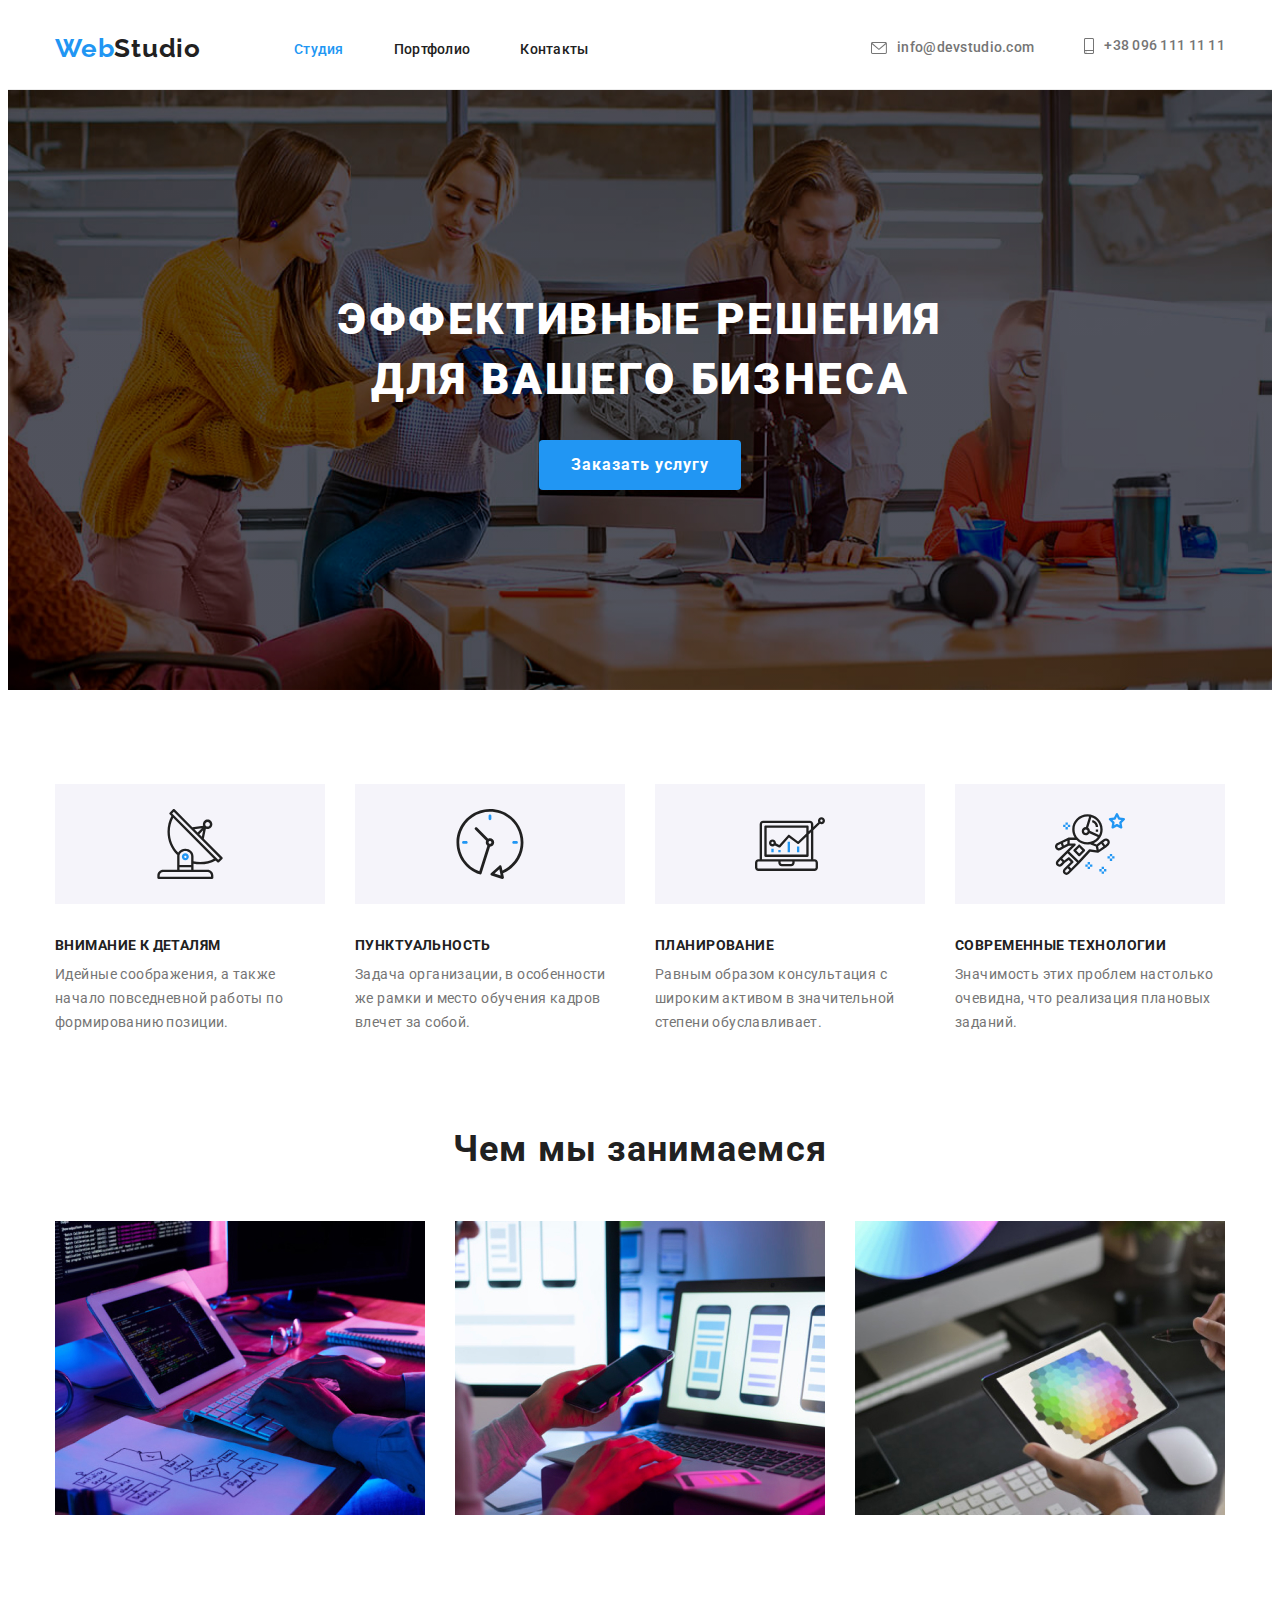
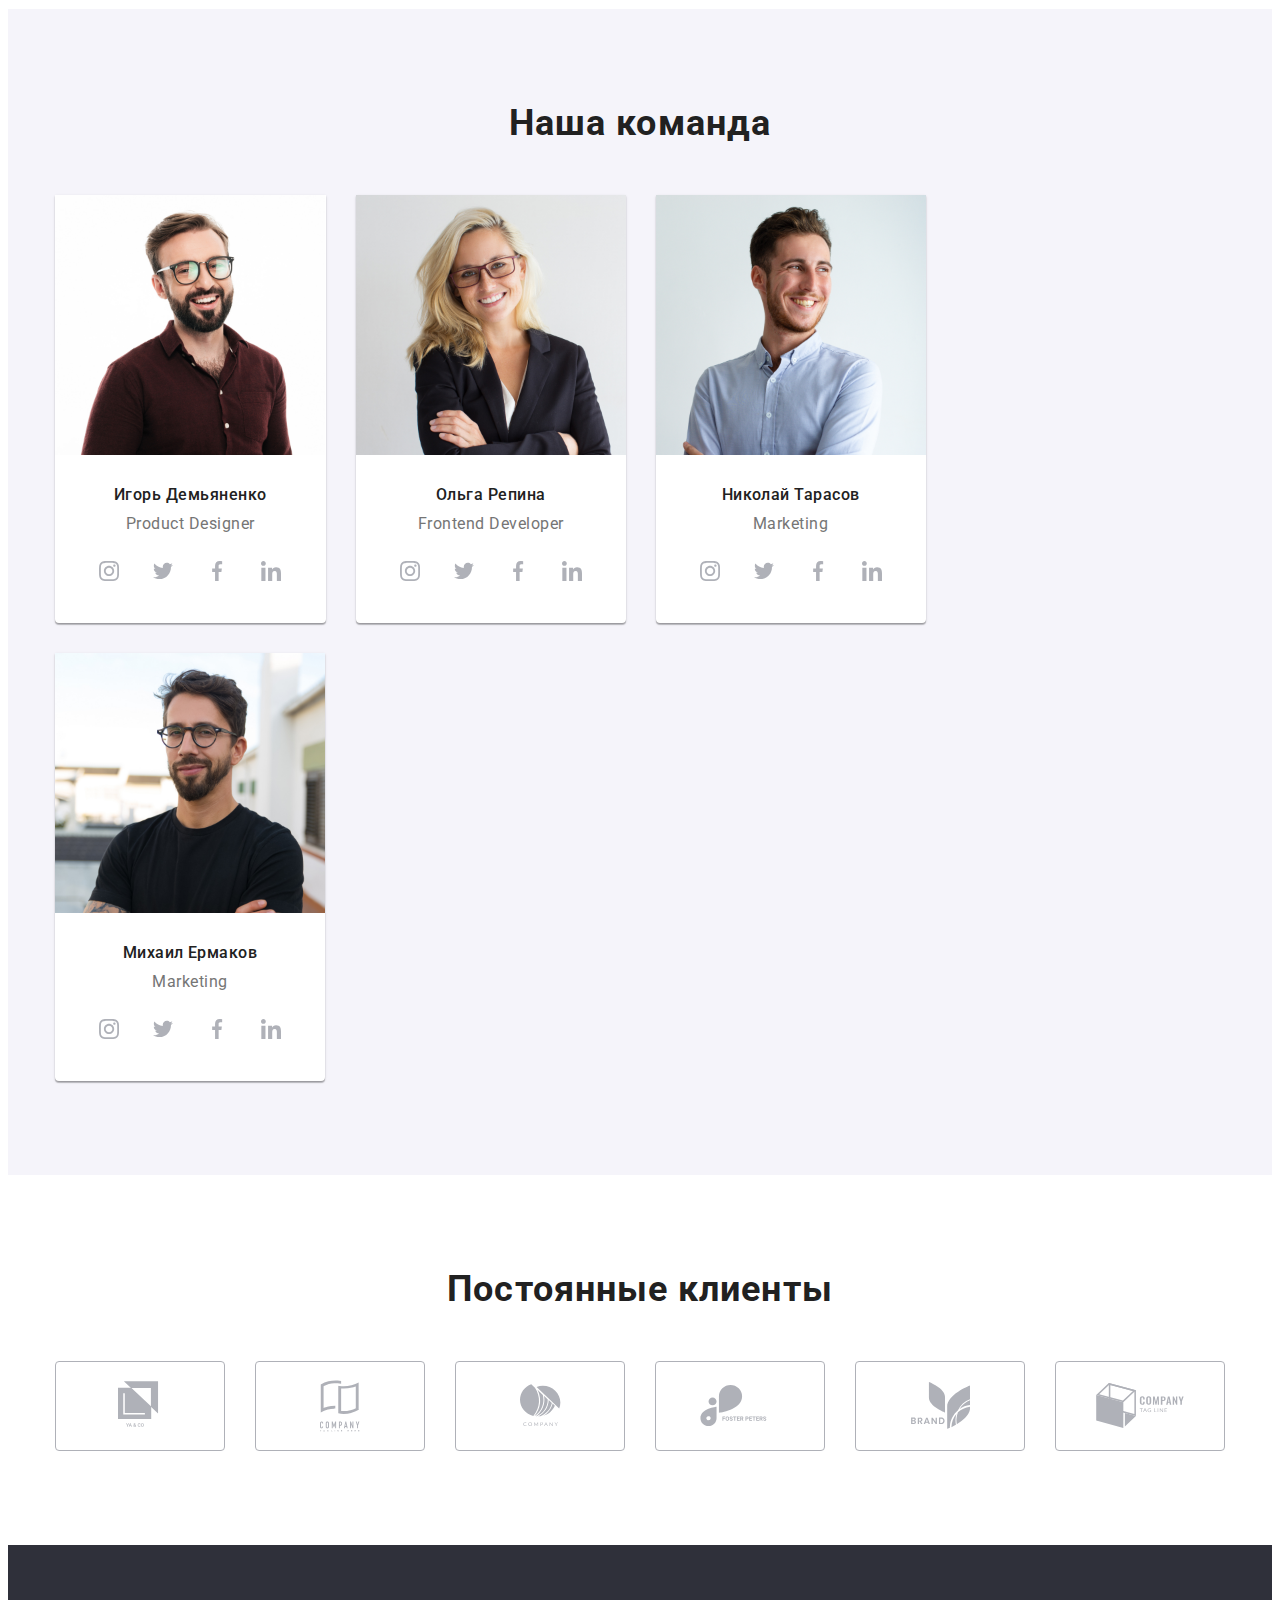
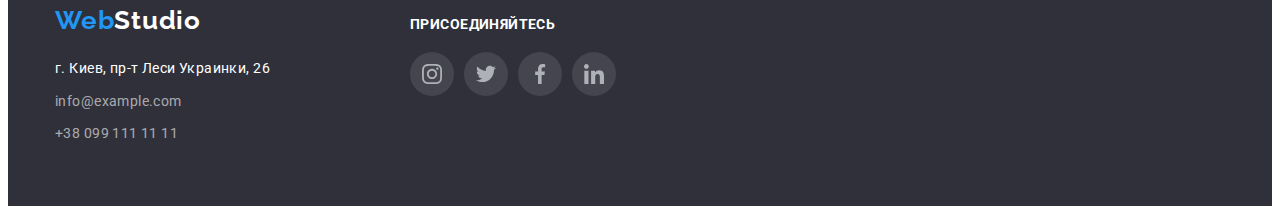
==== commit ec79f941: "done" ====
--- a/index.html
+++ b/index.html
@@ -18,19 +18,23 @@
 </head>
 
 <body>
+
 <!-- Header -->
   <header class="page-header">
     <div class="head-container">
       <nav class="header-nav">
+
     <!-- Лого -->
           <a class="logo-web" href="./index.html">Web<span class="logo-studio-black">Studio</span></a>
+
     <!-- Навигация -->
           <ul class="nav-list">
             <li><a class="nav-menu current" href="">Студия</a></li>
             <li><a class="nav-menu" href="./Portfolio.html">Портфолио</a></li>
-            <li><a class="nav-menu" href="">Контакты</a></li>
+            <li><a class="nav-menu" href="#footer">Контакты</a></li>
           </ul>
       </nav>
+
 <!-- Контакты -->
       <ul class="nav-contacts-list">
         <li><a class="nav-contacts-mail" href="mailto:info@devstudio.com">
@@ -374,11 +378,10 @@
 
   </section>
 
-
 </main>
 
   <!-- Футер -->
-  <footer class="footer-main">
+  <footer class="footer-main" id="footer">
     <div class="footer-container">
       <div class="footer-address">
       <!-- Логотип -->
--- a/css/styles.css
+++ b/css/styles.css
@@ -68,7 +68,6 @@
   margin: 0 auto;
   display: flex;
   justify-content: space-between;
-  /* outline: 1px solid red; */
 }
 
 .nav-list,
@@ -93,7 +92,6 @@
   margin: -1px;
   border: 0;
   padding: 0;
-
   white-space: nowrap;
   clip-path: inset(100%);
   clip: rect(0 0 0 0);
@@ -118,6 +116,7 @@
 .logo-web {
   margin-right: 93px;
 }
+
 .logo-studio-black {
   font-weight: bold;
   font-size: 26px;
@@ -241,12 +240,18 @@
   letter-spacing: 0.06em;
   color: var(--white-text-color);
   background-color: var(--select-color);
-  box-shadow: 0px 4px 4px rgba(0, 0, 0, 0.15);
   border-radius: 4px;
   padding: 10px 32px;
 }
 
 /* Наши принципы */
+
+.hero-link:hover,
+.hero-link:focus {
+  border: none;
+  outline: none;
+  box-shadow: 0 0 0 2px var(--white-text-color);
+}
 
 .tenet {
   font-weight: normal;
@@ -336,13 +341,11 @@
   flex-wrap: wrap;
   text-align: center;
   margin-bottom: -30px;
-  /* justify-content: space-between; */
 }
 
 .team-unit {
   display: block;
   width: calc(1170 - 90) / 4;
-  /* height: 368px; */
   background: var(--background-project-list);
   box-shadow: 0px 1px 3px rgba(0, 0, 0, 0.12), 0px 1px 1px rgba(0, 0, 0, 0.14),
     0px 2px 1px rgba(0, 0, 0, 0.2);
@@ -355,17 +358,14 @@
   display: block;
 }
 
-/* .team-unit:not(:last-child) */
-/* margin-bottom: 30px; */
-
 .team-unit:nth-child(4n) {
   margin-right: 0px;
 }
+
 .team-descripion-block {
   padding-top: 30px;
   padding-left: 59px;
   padding-right: 59px;
-  /* text-align: center; */
 }
 
 .team-member {
@@ -406,7 +406,6 @@
   align-items: center;
   width: 44px;
   height: 44px;
-  /* border: 1px solid #afb1b8; */
   border-radius: 50%;
   color: var(--gray-icon-customer);
 }
@@ -434,7 +433,6 @@
 
 .clients-list {
   display: flex;
-  /* text-align: center; */
 }
 
 .client-link {
@@ -444,7 +442,6 @@
   width: 170px;
   height: 90px;
   border: 1px solid var(--gray-icon-customer);
-
   border-radius: 4px;
   color: var(--gray-icon-customer);
 }
@@ -456,17 +453,14 @@
 
 .client-link:focus {
   outline: none;
+  border: none;
+  box-shadow: 0 0 0 1px var(--select-color);
+  color: var(--select-color);
 }
 
 .clients-item:not(:last-child) {
   margin-right: 30px;
 }
-/* align-content: center; */
-/* align-items: center; */
-/* align-content: center; */
-
-/* align-content: center;
-} */
 
 .client-icon {
   fill: currentColor;
@@ -534,6 +528,7 @@
   background: var(--select-color);
   color: var(--white-text-color);
   border: none;
+  outline: none;
   box-shadow: 0px 3px 1px rgba(0, 0, 0, 0.1), 0px 1px 2px rgba(0, 0, 0, 0.08),
     0px 2px 2px rgba(0, 0, 0, 0.12);
 }
@@ -563,6 +558,13 @@
 
 .project-list-item:nth-last-child(-n + 3) {
   margin-bottom: 0;
+}
+
+.project-list-item:hover,
+.project-list-item:focus {
+  box-shadow: 0px 1px 1px rgba(0, 0, 0, 0.12), 0px 4px 4px rgba(0, 0, 0, 0.06),
+    1px 4px 6px rgba(0, 0, 0, 0.16);
+  cursor: pointer;
 }
 
 .project-list .thumb {
@@ -628,9 +630,6 @@
   padding-right: 70px;
 }
 
-.join-us {
-}
-
 .join-us-title {
   font-weight: bold;
   font-size: 14px;
@@ -675,14 +674,3 @@
 .footer-social-icons-link {
   background: rgba(255, 255, 255, 0.1);
 }
-
-/* .social-icons-link:hover,
-.social-icons-link:focus {
-  background: var(--select-color);
-  color: var(--white-text-color);
-  outline: none;
-}
-
-.social-icons-svg {
-  fill: currentColor;
-} */
